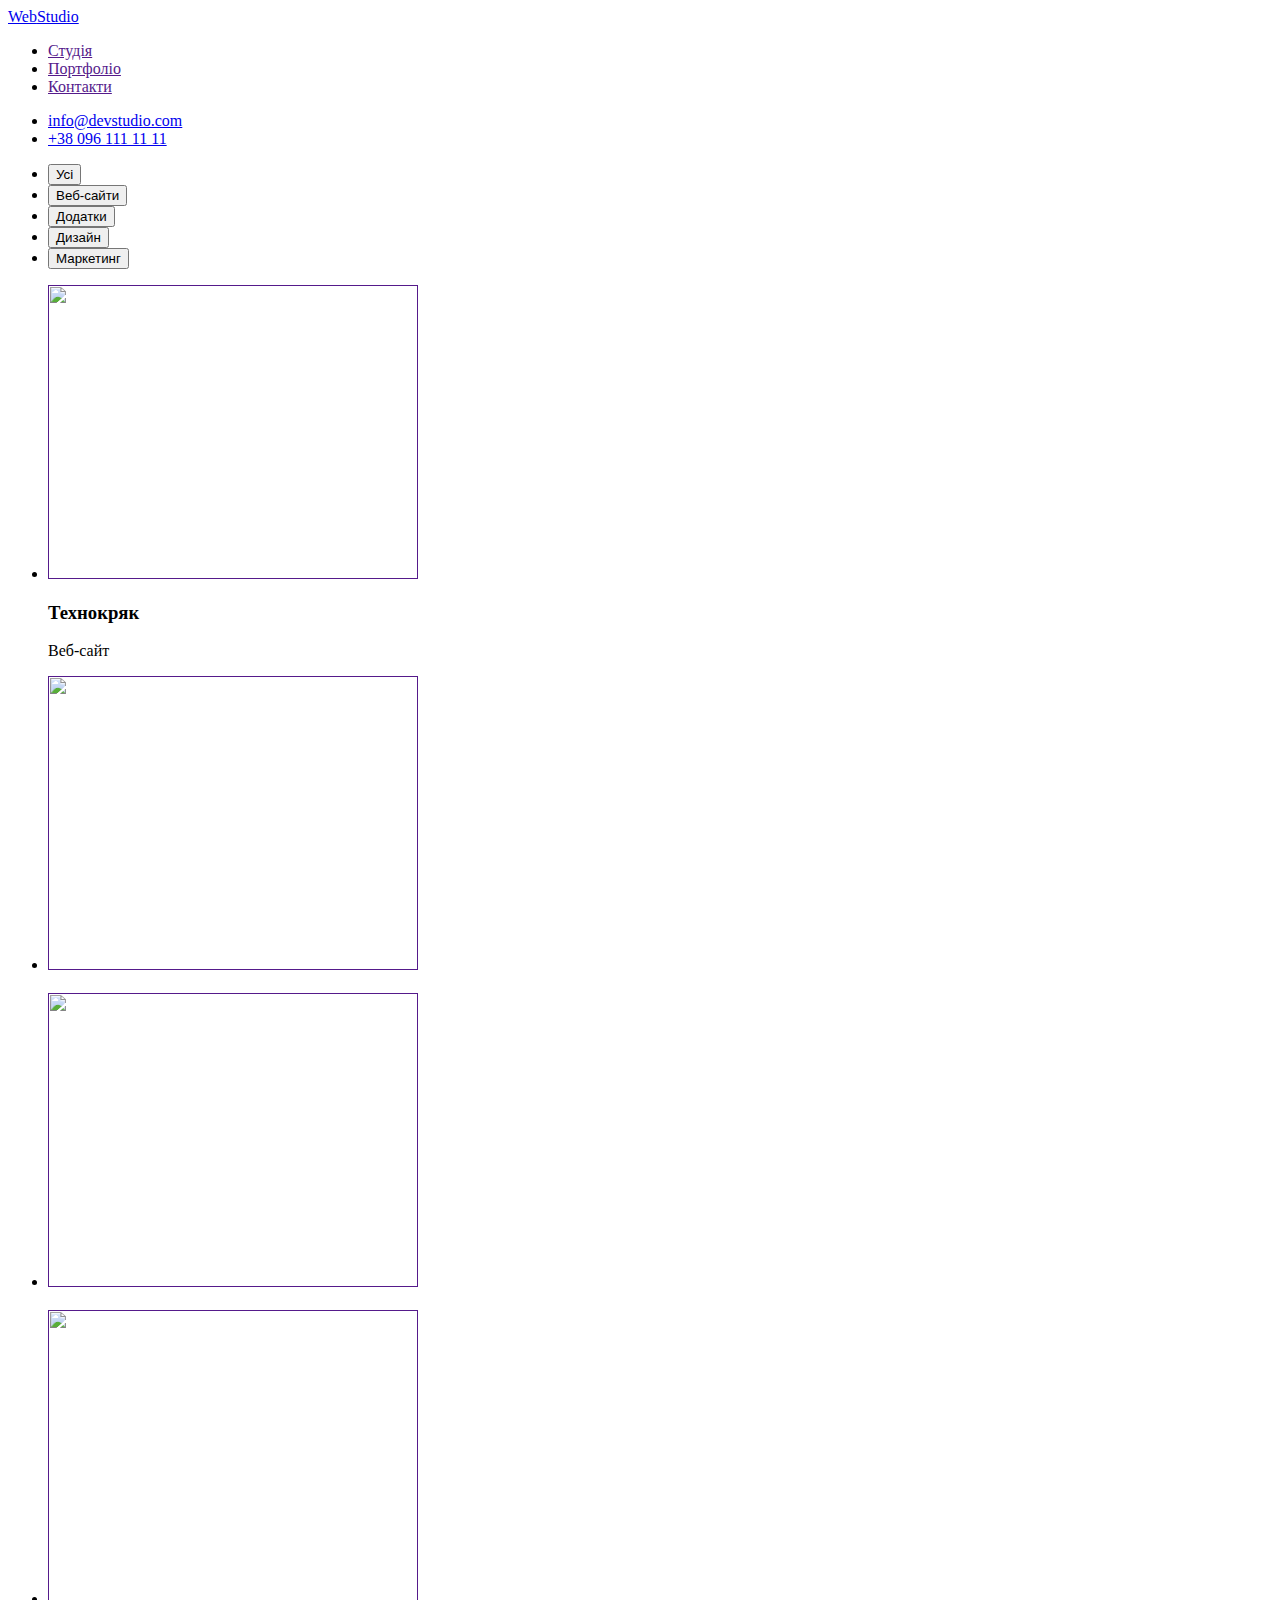
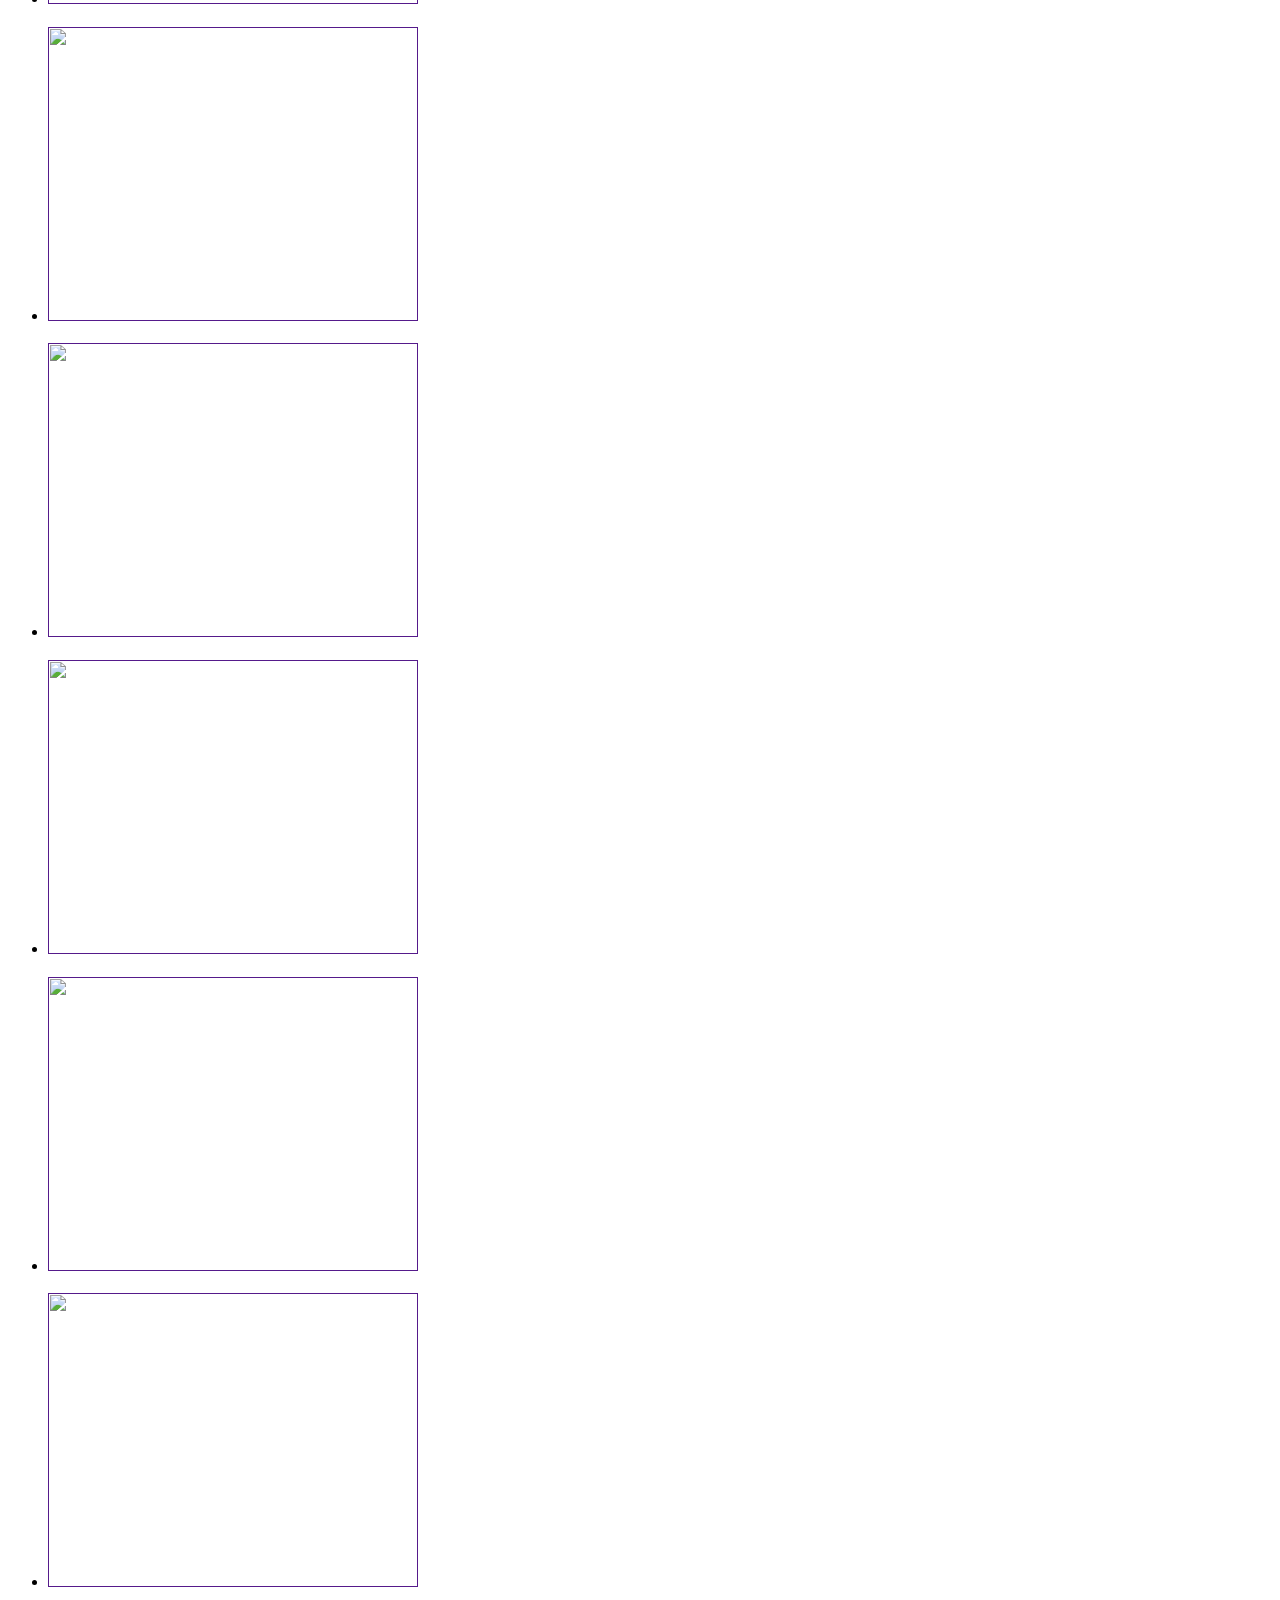
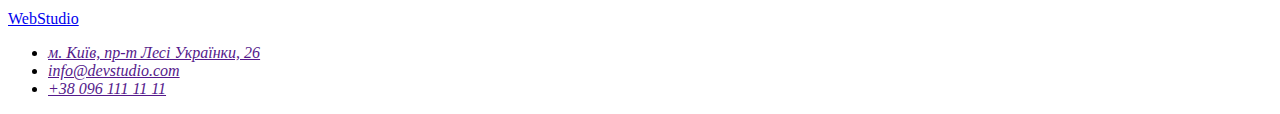
==== portfolio.html @ 59086289 "добавила файли" ====
<!DOCTYPE html>
<html lang="uk">
  <head>
    <meta charset="UTF-8" />
    <meta http-equiv="X-UA-Compatible" content="IE=edge" />
    <meta name="viewport" content="width=device-width, initial-scale=1.0" />
    <title>Document</title>
  </head>
  <body>
    <header>
      <a href="/"><span>Web</span>Studio</a>
      <nav>
        <ul>
          <li><a href=""> Студія</a></li>
          <li><a href=""> Портфоліо</a></li>
          <li><a href=""> Контакти</a></li>
        </ul>
      </nav>
      <ul>
        <li><a href="mailto:info@devstudio.com">info@devstudio.com</a></li>
        <li><a href="tel:+380961111111">+38 096 111 11 11</a></li>
      </ul>
    </header>

    <main>
      <section>
        <!-- <h2>Приклади робіт веб студії</h2> -->
        <ul>
          <li><button type="button">Усі</button></li>
          <li><button type="button">Веб-сайти</button></li>
          <li><button type="button">Додатки</button></li>
          <li><button type="button">Дизайн</button></li>
          <li><button type="button">Маркетинг</button></li>
        </ul>
        <ul>
          <li>
            <a href="">
              <img src="./images/" alt="" width="370" height="294" />
            </a>
            <div>
              <h3>Технокряк</h3>
              <p>Веб-сайт</p>
            </div>
          </li>
          <li>
            <a href="">
              <img src="./images/" alt="" width="370" height="294" />
            </a>
            <div>
              <h3></h3>
              <p></p>
            </div>
          </li>
          <li>
            <a href="">
              <img src="./images/" alt="" width="370" height="294" />
            </a>
            <div>
              <h3></h3>
              <p></p>
            </div>
          </li>
          <li>
            <a href="">
              <img src="./images/" alt="" width="370" height="294" />
            </a>
            <div>
              <h3></h3>
              <p></p>
            </div>
          </li>
          <li>
            <a href="">
              <img src="./images/" alt="" width="370" height="294" />
            </a>
            <div>
              <h3></h3>
              <p></p>
            </div>
          </li>
          <li>
            <a href="">
              <img src="./images/" alt="" width="370" height="294" />
            </a>
            <div>
              <h3></h3>
              <p></p>
            </div>
          </li>
          <li>
            <a href="">
              <img src="./images/" alt="" width="370" height="294" />
            </a>
            <div>
              <h3></h3>
              <p></p>
            </div>
          </li>
          <li>
            <a href="">
              <img src="./images/" alt="" width="370" height="294" />
            </a>
            <div>
              <h3></h3>
              <p></p>
            </div>
          </li>
          <li>
            <a href="">
              <img src="./images/" alt="" width="370" height="294" />
            </a>
            <div>
              <h3></h3>
              <p></p>
            </div>
          </li>
        </ul>
      </section>
    </main>

    <footer>
      <a href="/"><span>Web</span>Studio</a>
      <address>
        <ul>
          <li><a href=""> м. Київ, пр-т Лесі Українки, 26</a></li>
          <li><a href=""> info@devstudio.com</a></li>
          <li><a href=""> +38 096 111 11 11</a></li>
        </ul>
      </address>
    </footer>
  </body>
</html>
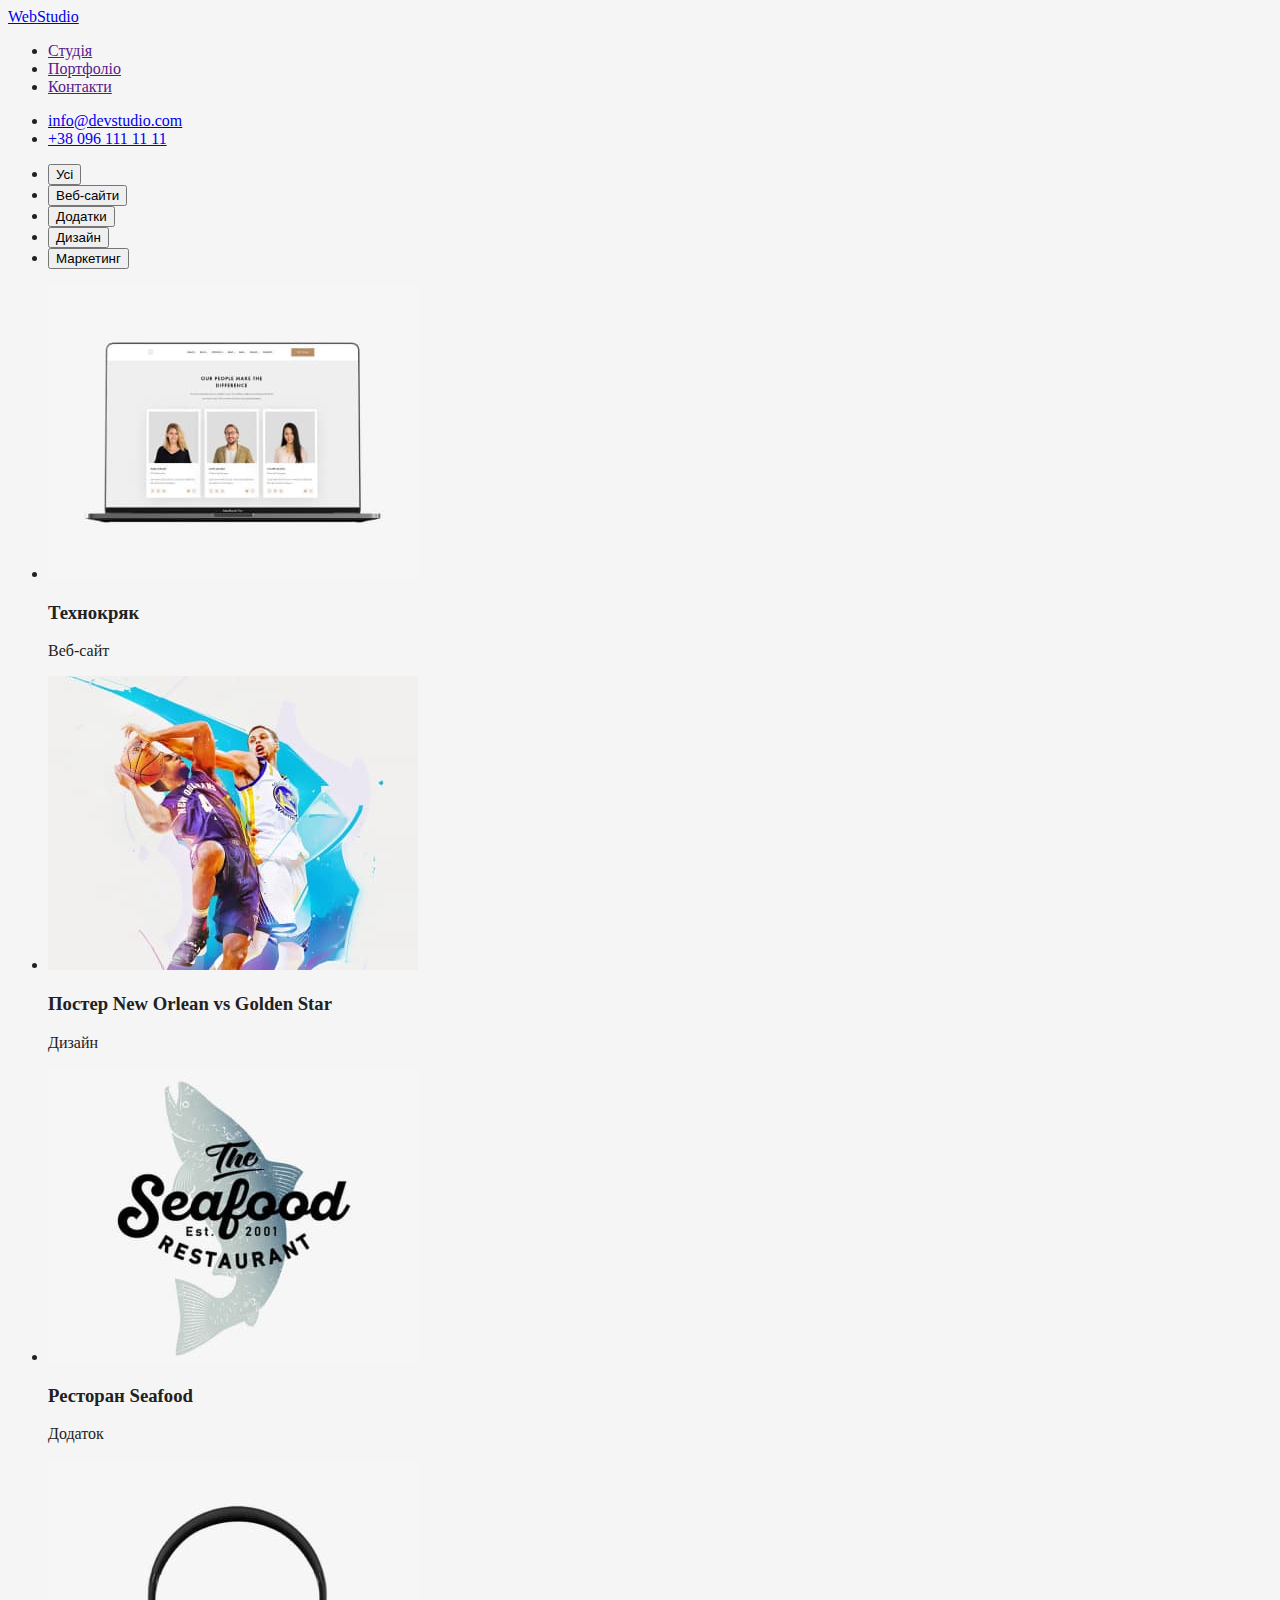
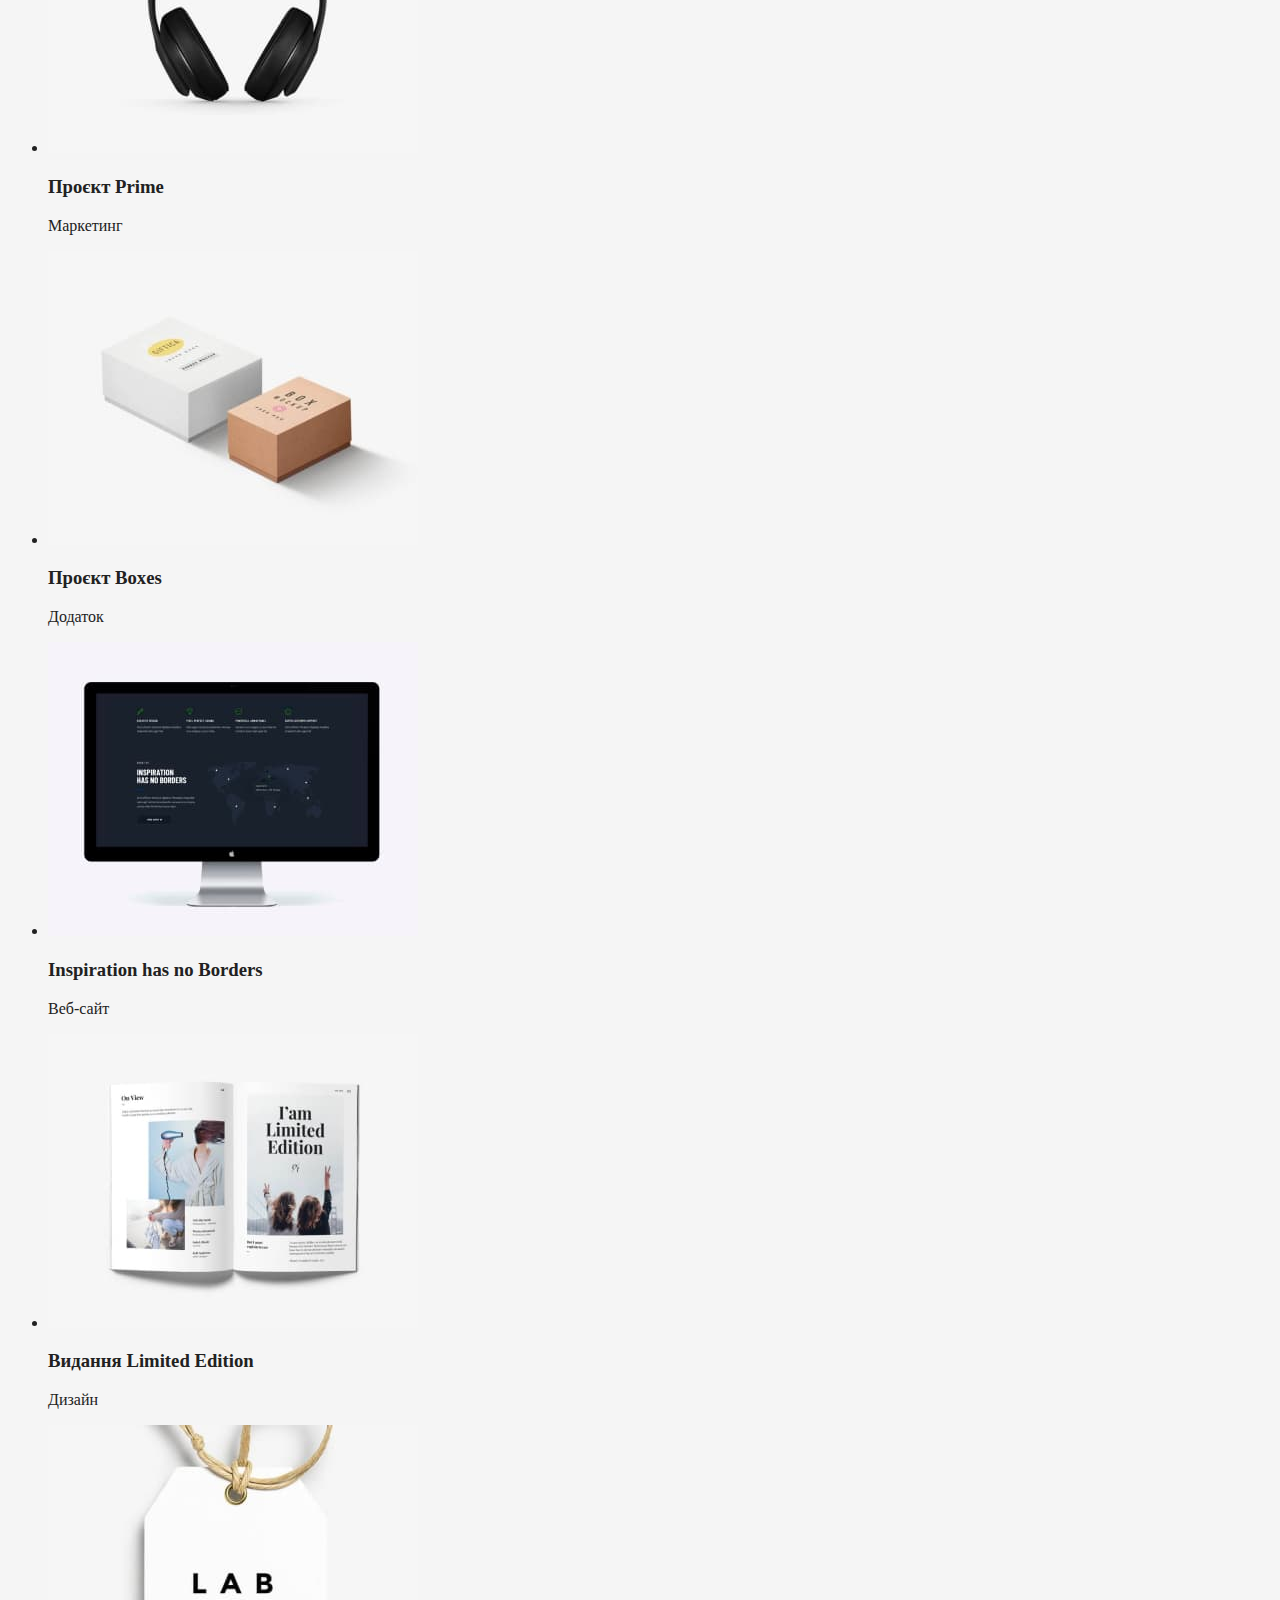
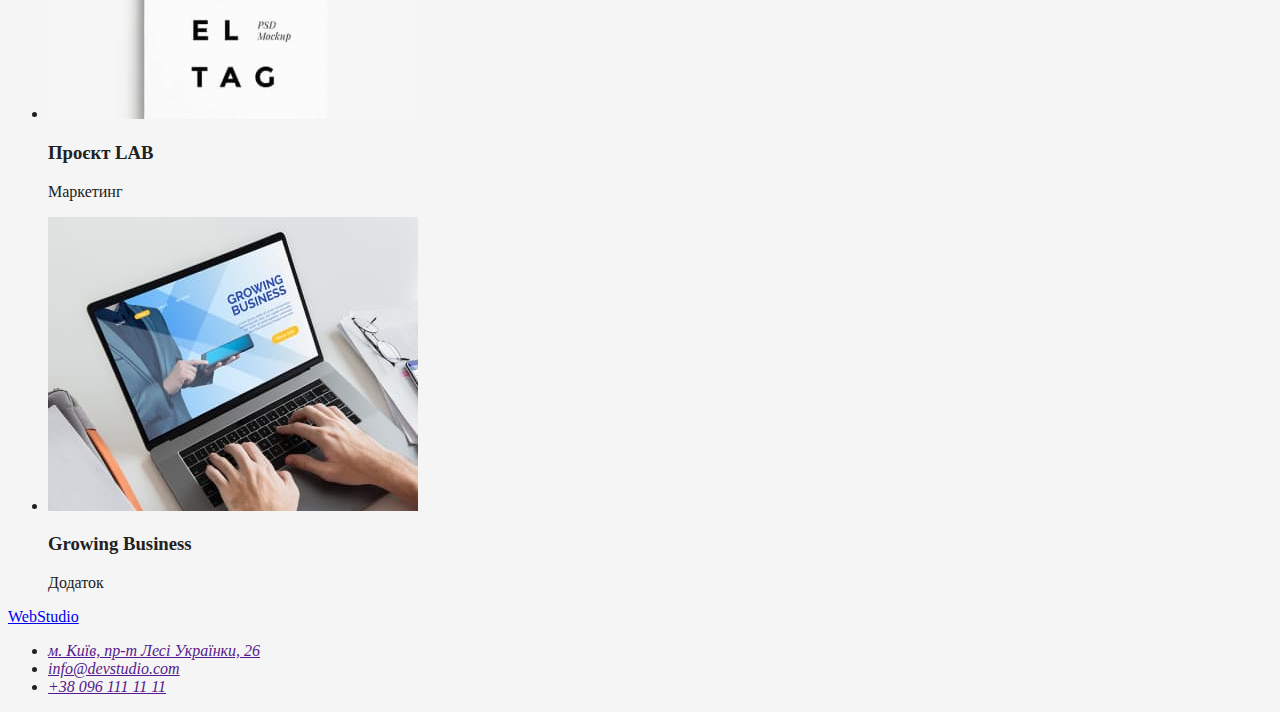
==== commit 1ca69f69: "Зробила html portfolio.html" ====
--- a/portfolio.html
+++ b/portfolio.html
@@ -5,6 +5,7 @@
     <meta http-equiv="X-UA-Compatible" content="IE=edge" />
     <meta name="viewport" content="width=device-width, initial-scale=1.0" />
     <title>Document</title>
+    <link rel="stylesheet" href="./css/style.css">
   </head>
   <body>
     <header>
@@ -35,7 +36,7 @@
         <ul>
           <li>
             <a href="">
-              <img src="./images/" alt="" width="370" height="294" />
+              <img src="./images/tehnokryak.jpg" alt="екран ноутбука з відкритою сторінкою сайту" width="370" height="294" />
             </a>
             <div>
               <h3>Технокряк</h3>
@@ -44,74 +45,74 @@
           </li>
           <li>
             <a href="">
-              <img src="./images/" alt="" width="370" height="294" />
+              <img src="./images/posterne.jpg" alt="2 баскетболісти з м'ячем" width="370" height="294" />
             </a>
             <div>
-              <h3></h3>
-              <p></p>
+              <h3>Постер New Orlean vs Golden Star</h3>
+              <p>Дизайн</p>
             </div>
           </li>
           <li>
             <a href="">
-              <img src="./images/" alt="" width="370" height="294" />
+              <img src="./images/restoran.jpg" alt="емблема ресторану Seafood" width="370" height="294" />
             </a>
             <div>
-              <h3></h3>
-              <p></p>
+              <h3>Ресторан Seafood</h3>
+              <p>Додаток</p>
             </div>
           </li>
           <li>
             <a href="">
-              <img src="./images/" alt="" width="370" height="294" />
+              <img src="./images/project-prime.jpg" alt="чорні навушники" width="370" height="294" />
             </a>
             <div>
-              <h3></h3>
-              <p></p>
+              <h3>Проєкт Prime</h3>
+              <p>Маркетинг</p>
             </div>
           </li>
           <li>
             <a href="">
-              <img src="./images/" alt="" width="370" height="294" />
+              <img src="./images/project-boxes.jpg" alt="дві коробки білого і бежевого кольорів" width="370" height="294" />
             </a>
             <div>
-              <h3></h3>
-              <p></p>
+              <h3>Проєкт Boxes</h3>
+              <p>Додаток</p>
             </div>
           </li>
           <li>
             <a href="">
-              <img src="./images/" alt="" width="370" height="294" />
+              <img src="./images/inspiration-has-no-borders.jpg" alt="лендінгова сторінка сайту на моніторі apple " width="370" height="294" />
             </a>
             <div>
-              <h3></h3>
-              <p></p>
+              <h3>Inspiration has no Borders</h3>
+              <p>Веб-сайт</p>
             </div>
           </li>
           <li>
             <a href="">
-              <img src="./images/" alt="" width="370" height="294" />
+              <img src="./images/limited-edition.jpg" alt="розгорнутий журнал" width="370" height="294" />
             </a>
             <div>
-              <h3></h3>
-              <p></p>
+              <h3>Видання Limited Edition</h3>
+              <p>Дизайн</p>
             </div>
           </li>
           <li>
             <a href="">
-              <img src="./images/" alt="" width="370" height="294" />
+              <img src="./images/project-lab.jpg" alt="біла етикетка з написом LAB El TAG" width="370" height="294" />
             </a>
             <div>
-              <h3></h3>
-              <p></p>
+              <h3>Проєкт LAB</h3>
+              <p>Маркетинг</p>
             </div>
           </li>
           <li>
             <a href="">
-              <img src="./images/" alt="" width="370" height="294" />
+              <img src="./images/growing-business.jpg" alt="відкритий сірий ноутбук на білому фоні" width="370" height="294" />
             </a>
             <div>
-              <h3></h3>
-              <p></p>
+              <h3>Growing Business</h3>
+              <p>Додаток</p>
             </div>
           </li>
         </ul>
--- a/css/style.css
+++ b/css/style.css
@@ -0,0 +1,22 @@
+:root {--primary-text-color: #212121;
+    --white-text-color: #FFFFFF;
+    --title-text-color: #757575;
+    --accent-color: #2196F3;
+    --background-color: #F5F5F5;
+    --section-background-color: #F5F4FA;
+    --blok-background-color: #EEEEEE;
+    --footer-color: #2F303A;
+}
+body {
+    background-color: var(--background-color);
+    color: var(--primary-text-color);
+
+}
+.logo{
+    color: #000000;
+}
+.partlogo{
+    color: var(--accent-color)
+}
+
+.site-nav .list:hover,
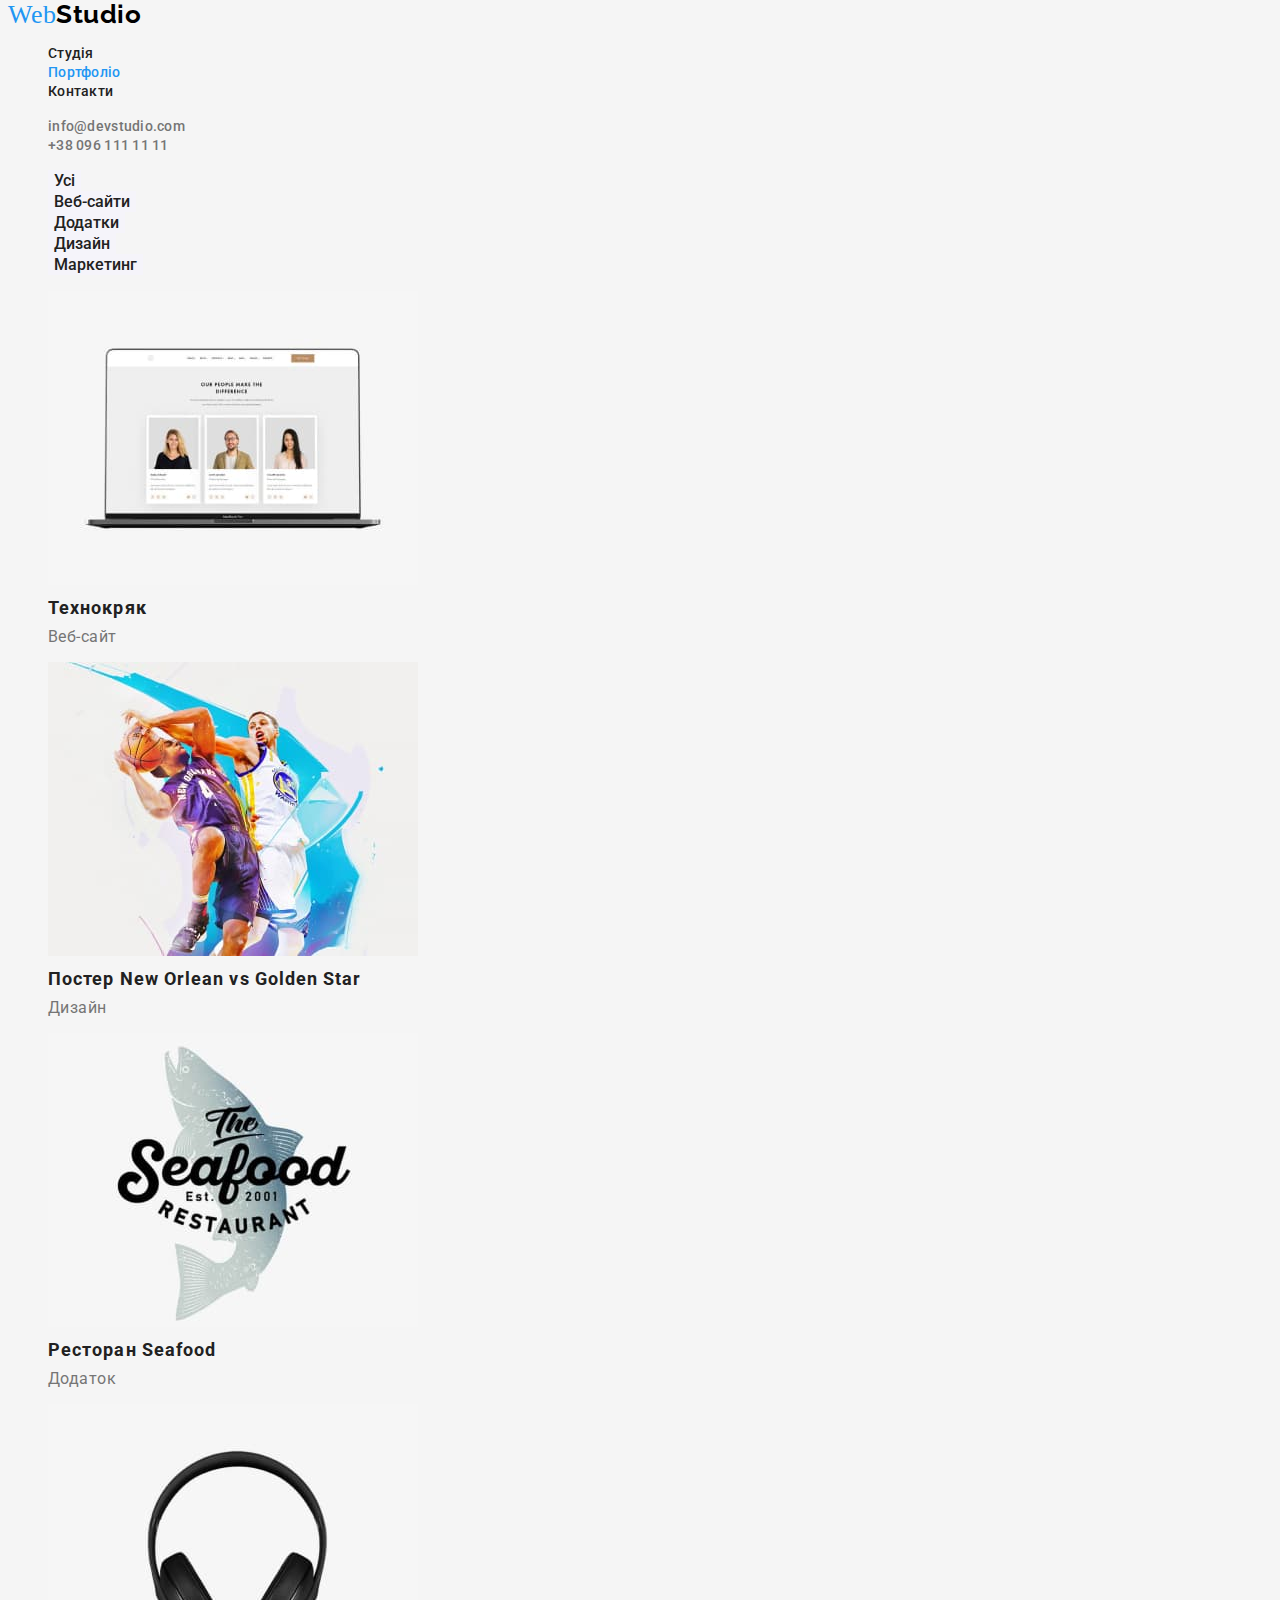
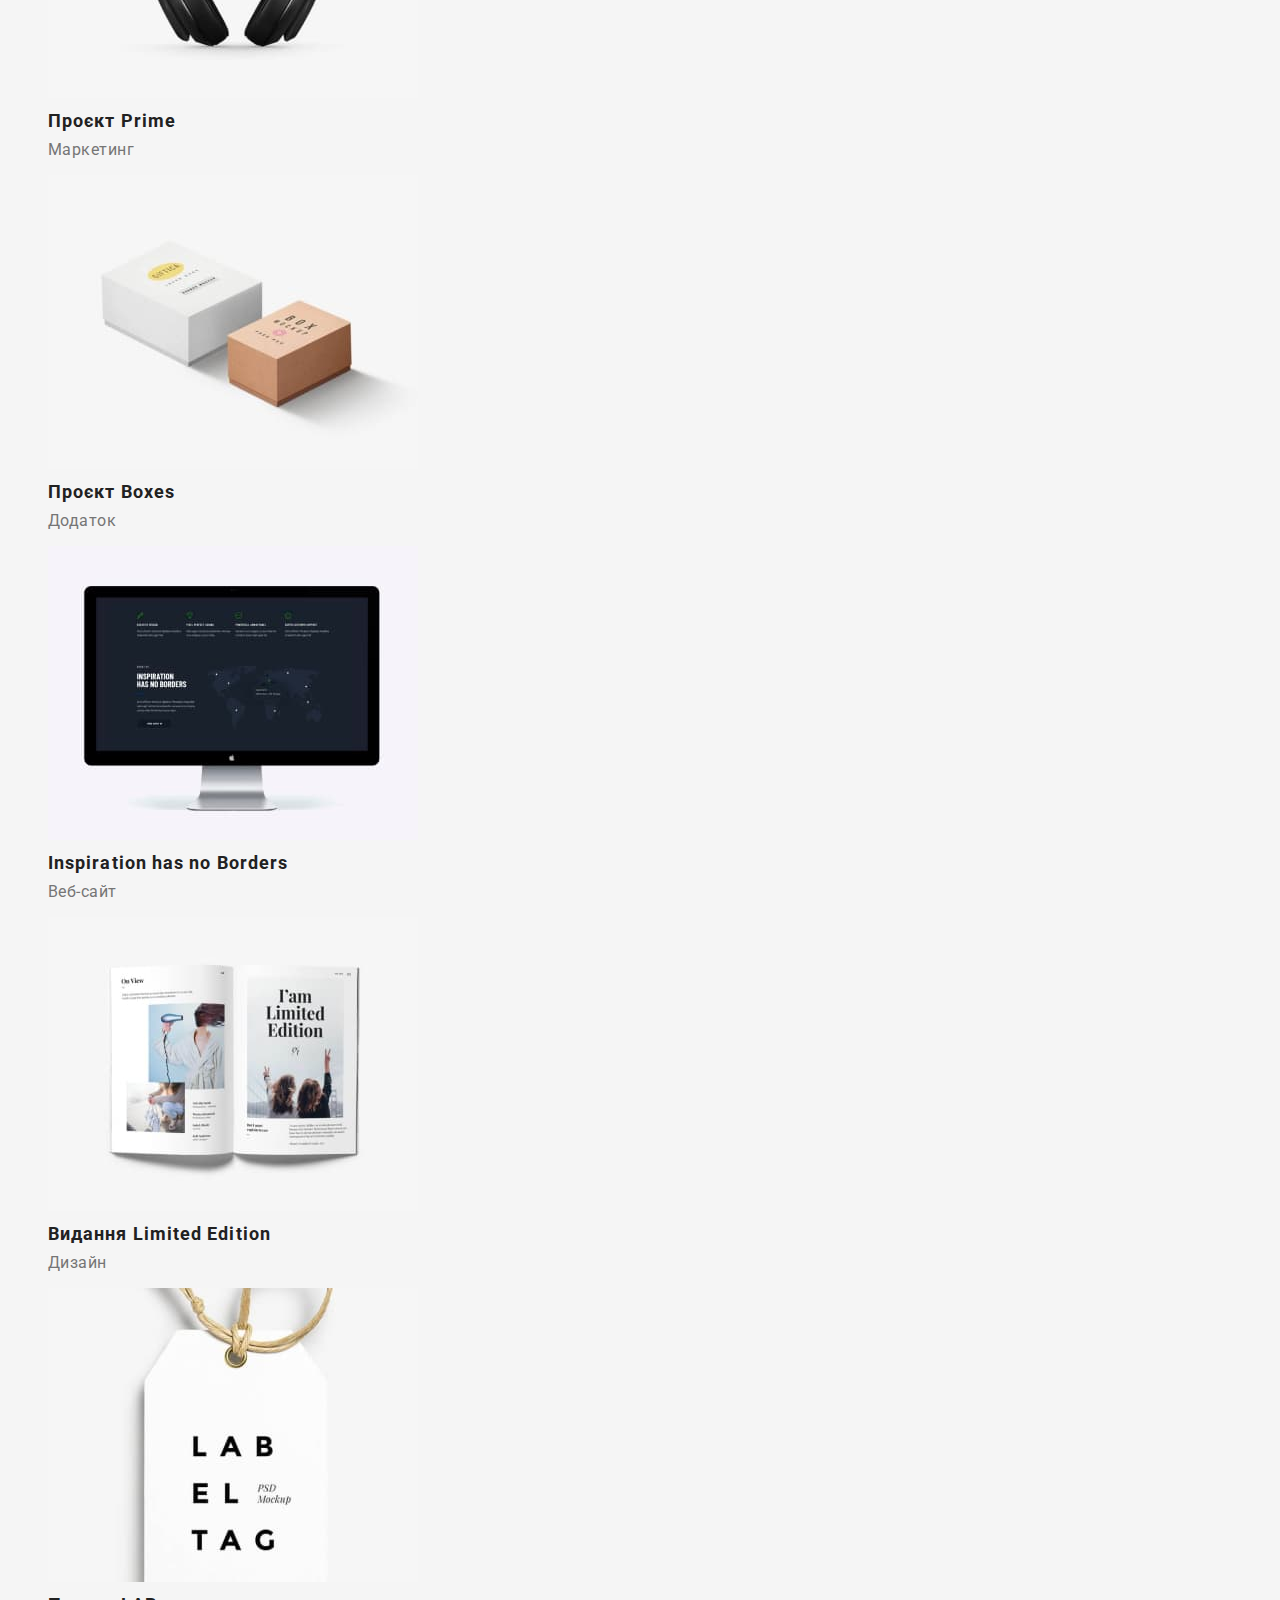
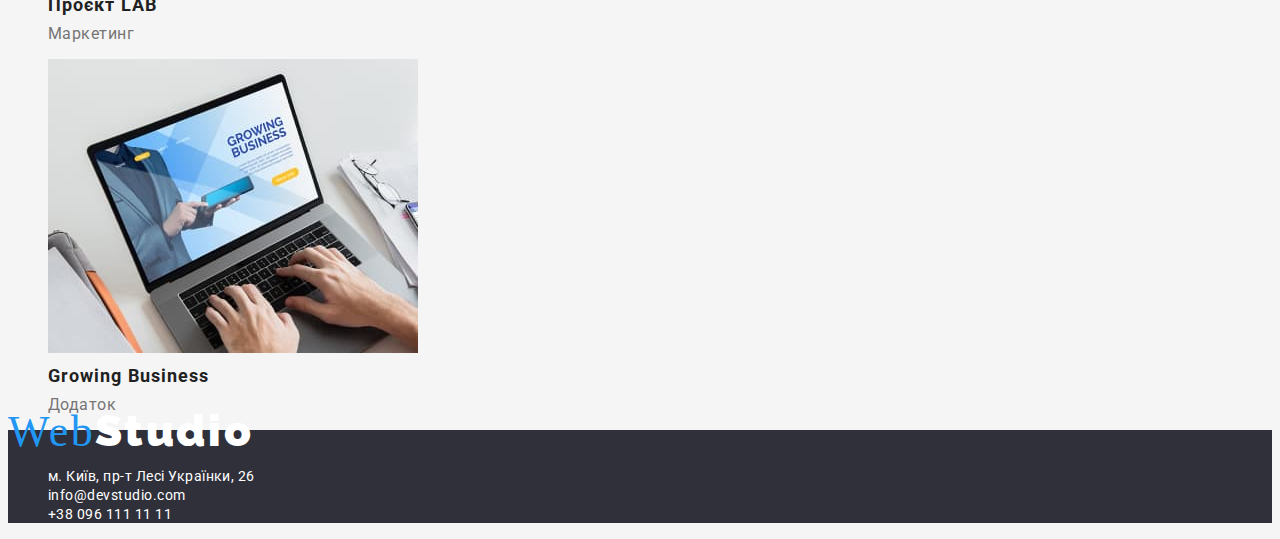
==== commit 2717eef0: "Домашнє завдання" ====
--- a/portfolio.html
+++ b/portfolio.html
@@ -5,127 +5,178 @@
     <meta http-equiv="X-UA-Compatible" content="IE=edge" />
     <meta name="viewport" content="width=device-width, initial-scale=1.0" />
     <title>Document</title>
-    <link rel="stylesheet" href="./css/style.css">
+    <link rel="preconnect" href="https://fonts.googleapis.com" />
+    <link rel="preconnect" href="https://fonts.gstatic.com" crossorigin />
+    <link
+      href="https://fonts.googleapis.com/css2?family=Oleo+Script&family=Raleway:wght@700&family=Roboto:wght@400;500;700;900&display=swap"
+      rel="stylesheet"
+    />
+    <link rel="stylesheet" href="./css/styles.css" />
   </head>
-  <body>
+  <body class="page">
     <header>
-      <a href="/"><span>Web</span>Studio</a>
+      <a href="/" class="logo"><span class="partlogo">Web</span>Studio</a>
       <nav>
-        <ul>
-          <li><a href=""> Студія</a></li>
-          <li><a href=""> Портфоліо</a></li>
-          <li><a href=""> Контакти</a></li>
+        <ul class="site-nav">
+          <li><a href="./index.html" class="link"> Студія</a></li>
+          <li><a href="" class="link current"> Портфоліо</a></li>
+          <li><a href="" class="link"> Контакти</a></li>
         </ul>
       </nav>
-      <ul>
-        <li><a href="mailto:info@devstudio.com">info@devstudio.com</a></li>
-        <li><a href="tel:+380961111111">+38 096 111 11 11</a></li>
+      <ul class="site-nav">
+        <li><a href="mailto:info@devstudio.com" class="contact">info@devstudio.com</a></li>
+        <li><a href="tel:+380961111111" class="contact">+38 096 111 11 11</a></li>
       </ul>
     </header>
 
     <main>
-      <section>
+      <section class="section-examples">
         <!-- <h2>Приклади робіт веб студії</h2> -->
         <ul>
-          <li><button type="button">Усі</button></li>
-          <li><button type="button">Веб-сайти</button></li>
-          <li><button type="button">Додатки</button></li>
-          <li><button type="button">Дизайн</button></li>
-          <li><button type="button">Маркетинг</button></li>
+          <li><button type="button" class="second-button">Усі</button></li>
+          <li><button type="button" class="second-button">Веб-сайти</button></li>
+          <li><button type="button" class="second-button">Додатки</button></li>
+          <li><button type="button" class="second-button">Дизайн</button></li>
+          <li><button type="button" class="second-button">Маркетинг</button></li>
         </ul>
         <ul>
           <li>
             <a href="">
-              <img src="./images/tehnokryak.jpg" alt="екран ноутбука з відкритою сторінкою сайту" width="370" height="294" />
+              <img
+                src="./images/tehnokryak.jpg"
+                alt="екран ноутбука з відкритою сторінкою сайту"
+                width="370"
+                height="294"
+              />
             </a>
             <div>
-              <h3>Технокряк</h3>
-              <p>Веб-сайт</p>
+              <h3 class="title examples">Технокряк</h3>
+              <p class="title-text">Веб-сайт</p>
             </div>
           </li>
           <li>
             <a href="">
-              <img src="./images/posterne.jpg" alt="2 баскетболісти з м'ячем" width="370" height="294" />
+              <img
+                src="./images/posterne.jpg"
+                alt="2 баскетболісти з м'ячем"
+                width="370"
+                height="294"
+              />
             </a>
             <div>
-              <h3>Постер New Orlean vs Golden Star</h3>
-              <p>Дизайн</p>
+              <h3 class="title examples">Постер New Orlean vs Golden Star</h3>
+              <p class="title-text">Дизайн</p>
             </div>
           </li>
           <li>
             <a href="">
-              <img src="./images/restoran.jpg" alt="емблема ресторану Seafood" width="370" height="294" />
+              <img
+                src="./images/restoran.jpg"
+                alt="емблема ресторану Seafood"
+                width="370"
+                height="294"
+              />
             </a>
             <div>
-              <h3>Ресторан Seafood</h3>
-              <p>Додаток</p>
+              <h3 class="title examples">Ресторан Seafood</h3>
+              <p class="title-text">Додаток</p>
             </div>
           </li>
           <li>
             <a href="">
-              <img src="./images/project-prime.jpg" alt="чорні навушники" width="370" height="294" />
+              <img
+                src="./images/project-prime.jpg"
+                alt="чорні навушники"
+                width="370"
+                height="294"
+              />
             </a>
             <div>
-              <h3>Проєкт Prime</h3>
-              <p>Маркетинг</p>
+              <h3 class="title examples">Проєкт Prime</h3>
+              <p class="title-text">Маркетинг</p>
             </div>
           </li>
           <li>
             <a href="">
-              <img src="./images/project-boxes.jpg" alt="дві коробки білого і бежевого кольорів" width="370" height="294" />
+              <img
+                src="./images/project-boxes.jpg"
+                alt="дві коробки білого і бежевого кольорів"
+                width="370"
+                height="294"
+              />
             </a>
             <div>
-              <h3>Проєкт Boxes</h3>
-              <p>Додаток</p>
+              <h3 class="title examples">Проєкт Boxes</h3>
+              <p class="title-text">Додаток</p>
             </div>
           </li>
           <li>
             <a href="">
-              <img src="./images/inspiration-has-no-borders.jpg" alt="лендінгова сторінка сайту на моніторі apple " width="370" height="294" />
+              <img
+                src="./images/inspiration-has-no-borders.jpg"
+                alt="лендінгова сторінка сайту на моніторі apple "
+                width="370"
+                height="294"
+              />
             </a>
             <div>
-              <h3>Inspiration has no Borders</h3>
-              <p>Веб-сайт</p>
+              <h3 class="title examples">Inspiration has no Borders</h3>
+              <p class="title-text">Веб-сайт</p>
             </div>
           </li>
           <li>
             <a href="">
-              <img src="./images/limited-edition.jpg" alt="розгорнутий журнал" width="370" height="294" />
+              <img
+                src="./images/limited-edition.jpg"
+                alt="розгорнутий журнал"
+                width="370"
+                height="294"
+              />
             </a>
             <div>
-              <h3>Видання Limited Edition</h3>
-              <p>Дизайн</p>
+              <h3 class="title examples">Видання Limited Edition</h3>
+              <p class="title-text">Дизайн</p>
             </div>
           </li>
           <li>
             <a href="">
-              <img src="./images/project-lab.jpg" alt="біла етикетка з написом LAB El TAG" width="370" height="294" />
+              <img
+                src="./images/project-lab.jpg"
+                alt="біла етикетка з написом LAB El TAG"
+                width="370"
+                height="294"
+              />
             </a>
             <div>
-              <h3>Проєкт LAB</h3>
-              <p>Маркетинг</p>
+              <h3 class="title examples">Проєкт LAB</h3>
+              <p class="title-text">Маркетинг</p>
             </div>
           </li>
           <li>
             <a href="">
-              <img src="./images/growing-business.jpg" alt="відкритий сірий ноутбук на білому фоні" width="370" height="294" />
+              <img
+                src="./images/growing-business.jpg"
+                alt="відкритий сірий ноутбук на білому фоні"
+                width="370"
+                height="294"
+              />
             </a>
             <div>
-              <h3>Growing Business</h3>
-              <p>Додаток</p>
+              <h3 class="title examples">Growing Business</h3>
+              <p class="title-text">Додаток</p>
             </div>
           </li>
         </ul>
       </section>
     </main>
 
-    <footer>
-      <a href="/"><span>Web</span>Studio</a>
+    <footer class="footer">
+      <a href="/" class="logo-footer"><span class="partlogo">Web</span>Studio</a>
       <address>
         <ul>
-          <li><a href=""> м. Київ, пр-т Лесі Українки, 26</a></li>
-          <li><a href=""> info@devstudio.com</a></li>
-          <li><a href=""> +38 096 111 11 11</a></li>
+          <li><a href="" class="address-footer"> м. Київ, пр-т Лесі Українки, 26</a></li>
+          <li><a href="" class="mail-footer"> info@devstudio.com</a></li>
+          <li><a href="" class="tel-footer"> +38 096 111 11 11</a></li>
         </ul>
       </address>
     </footer>
--- a/css/styles.css
+++ b/css/styles.css
@@ -0,0 +1,149 @@
+:root {
+  --primary-text-color: #212121;
+  --white-text-color: #ffffff;
+  --title-text-color: #757575;
+  --accent-color: #2196f3;
+  --background-color: #f5f5f5;
+  --section-background-color: #f5f4fa;
+  --blok-background-color: #eeeeee;
+  --footer-color: #2f303a;
+}
+/* Основний колір фону та тексту */
+.page {
+  background-color: var(--background-color);
+  color: var(--primary-text-color);
+  font-family: Roboto, sans-serif;
+  font-weight: 400;
+  font-size: 16px;
+  letter-spacing: 0.03em;
+}
+button {
+  font-family: inherit;
+  font-size: inherit;
+  color: inherit;
+  cursor: pointer;
+}
+
+.section-title {
+  font-weight: 700;
+  font-size: 36px;
+  line-height: 1.17px;
+}
+
+.title.examples {
+  font-weight: 700;
+  font-size: 18px;
+  line-height: 2px;
+  letter-spacing: 0.06em;
+}
+
+.section .title {
+  font-weight: 500;
+  line-height: 1.19px;
+  letter-spacing: 0.03em;
+}
+
+.title-text,
+.site-nav .contact {
+  color: var(--title-text-color);
+}
+
+/* Хедер */
+.header {
+  background-color: var(--white-text-color);
+}
+.logo,
+.logo-footer {
+  font-family: Raleway, sans-serif;
+  text-decoration: none;
+  font-weight: 700;
+  font-size: 26px;
+  line-height: 1.19px;
+}
+.logo {
+  color: #000000;
+}
+.partlogo {
+  color: var(--accent-color);
+  font-family: Oleo Scrip, cursive;
+  font-weight: 400;
+  line-height: 1.38px;
+}
+/* Хедер Посилання на інші сторінки сайту емейл та телефон */
+
+.site-nav .link {
+  color: var(--primary-text-color);
+}
+
+.site-nav .contact:focus,
+.site-nav .contact:hover,
+.site-nav .link:hover,
+.site-nav .link:focus,
+.site-nav .link.current,
+.address-footer:focus,
+.address-footer:hover,
+.mail-footer:focus,
+.mail-footer:hover,
+.tel-footer:focus,
+.tel-footer:hover
+{
+  color: var(--accent-color);
+}
+
+.site-nav .link,
+.site-nav .contact {
+  font-family: Roboto, sans-serif;
+  font-weight: 500;
+  font-size: 14px;
+  line-height: 1.14px;
+  letter-spacing: 0.02em;
+  text-decoration: none;
+}
+
+ul {
+  list-style: none;
+}
+
+/* Hero */
+/* Ефективні рішення для вашого бізнесу */
+.hero,
+.footer {
+  background-color: #2f303a;
+}
+.main-headline,
+.logo-footer {
+  color: var(--white-text-color);
+  font-weight: 900;
+  font-size: 44px;
+  line-height: 1.36px;
+  /* text-align: center; */
+  letter-spacing: 0.06em;
+}
+
+.main-headline,
+.title.capital-letters {
+  text-transform: uppercase;
+}
+
+/* Кнопки в портфоліо фільтр робіт*/
+
+.second-button {
+  background-color: var(--section-background-color);
+  font-weight: 500;
+  border: none;
+}
+.second-button:hover,
+.main-button {
+  color: var(--white-text-color);
+  background-color: var(--accent-color);
+}
+
+.address-footer,
+.mail-footer,
+.tel-footer {
+  color: var(--white-text-color);
+  font-family: Roboto, sans-serif;;
+  font-size: 14px;
+  text-decoration: none;
+  font-style: normal;
+}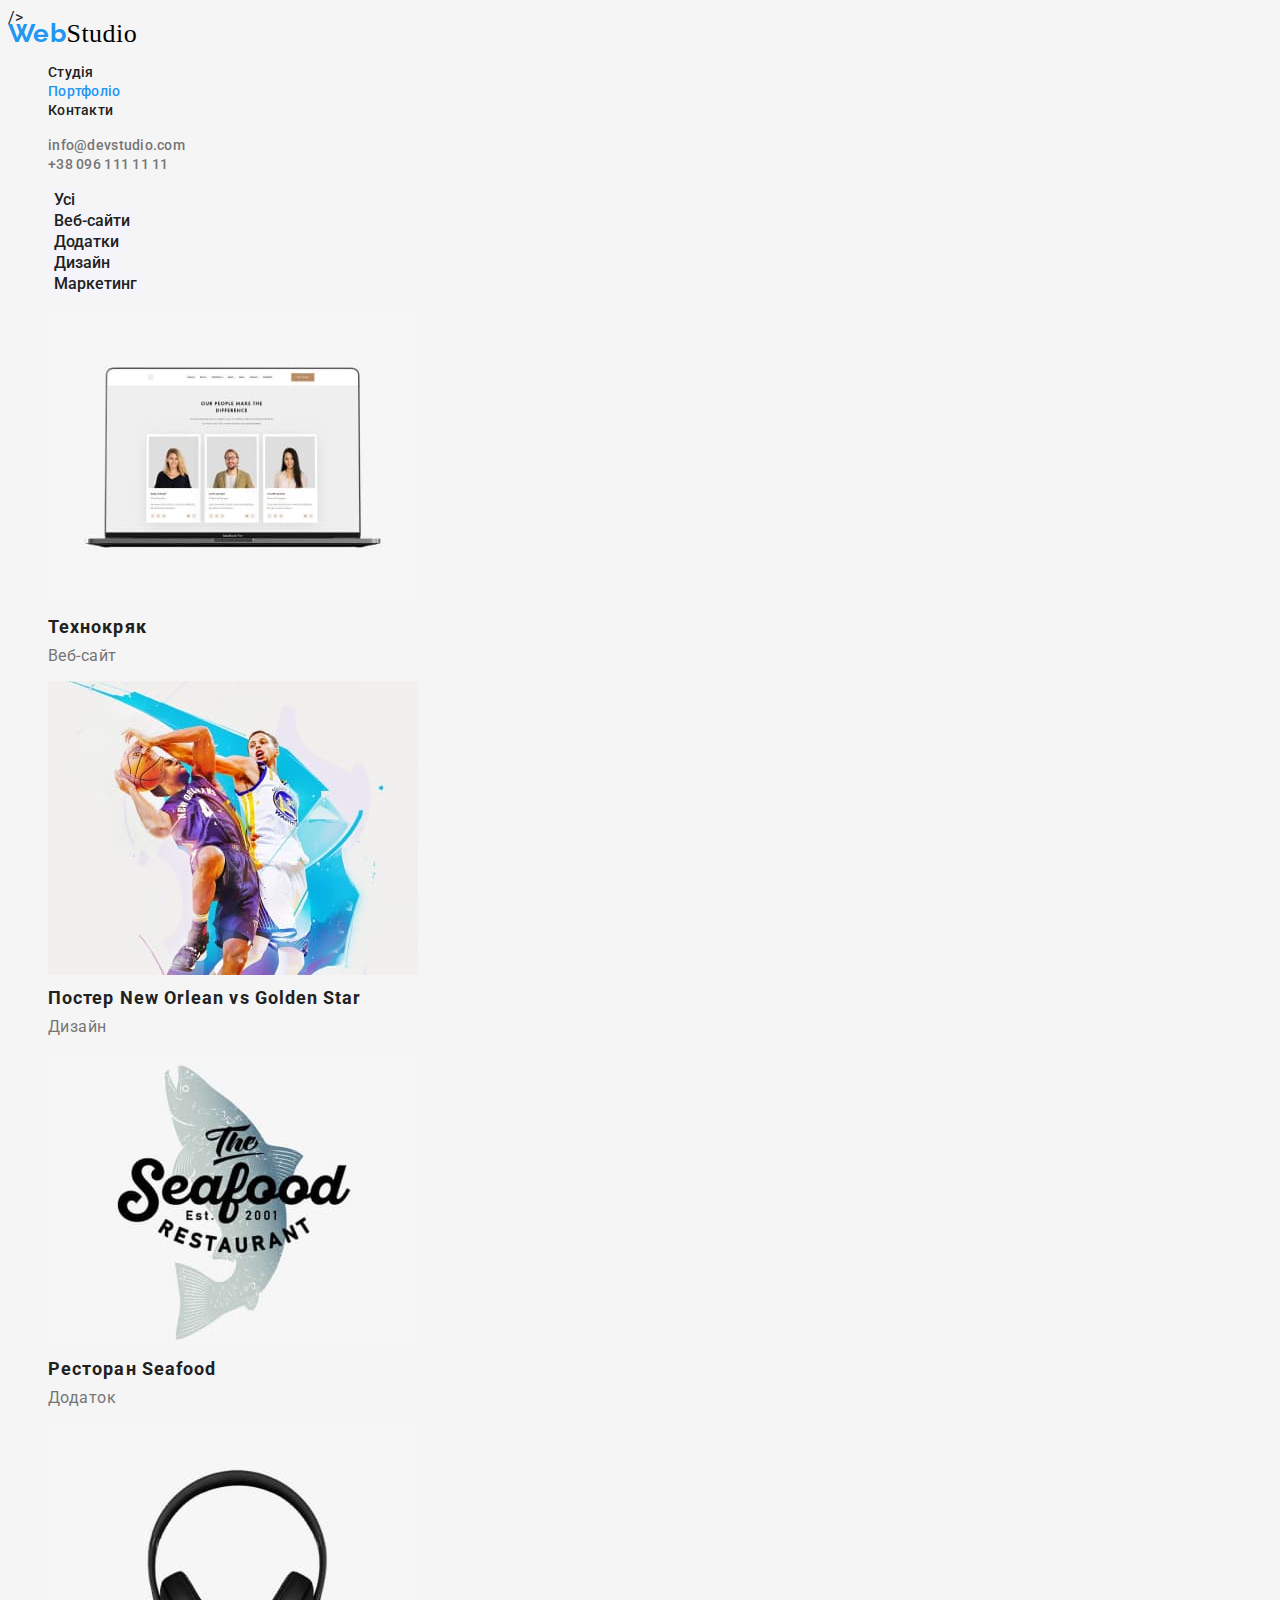
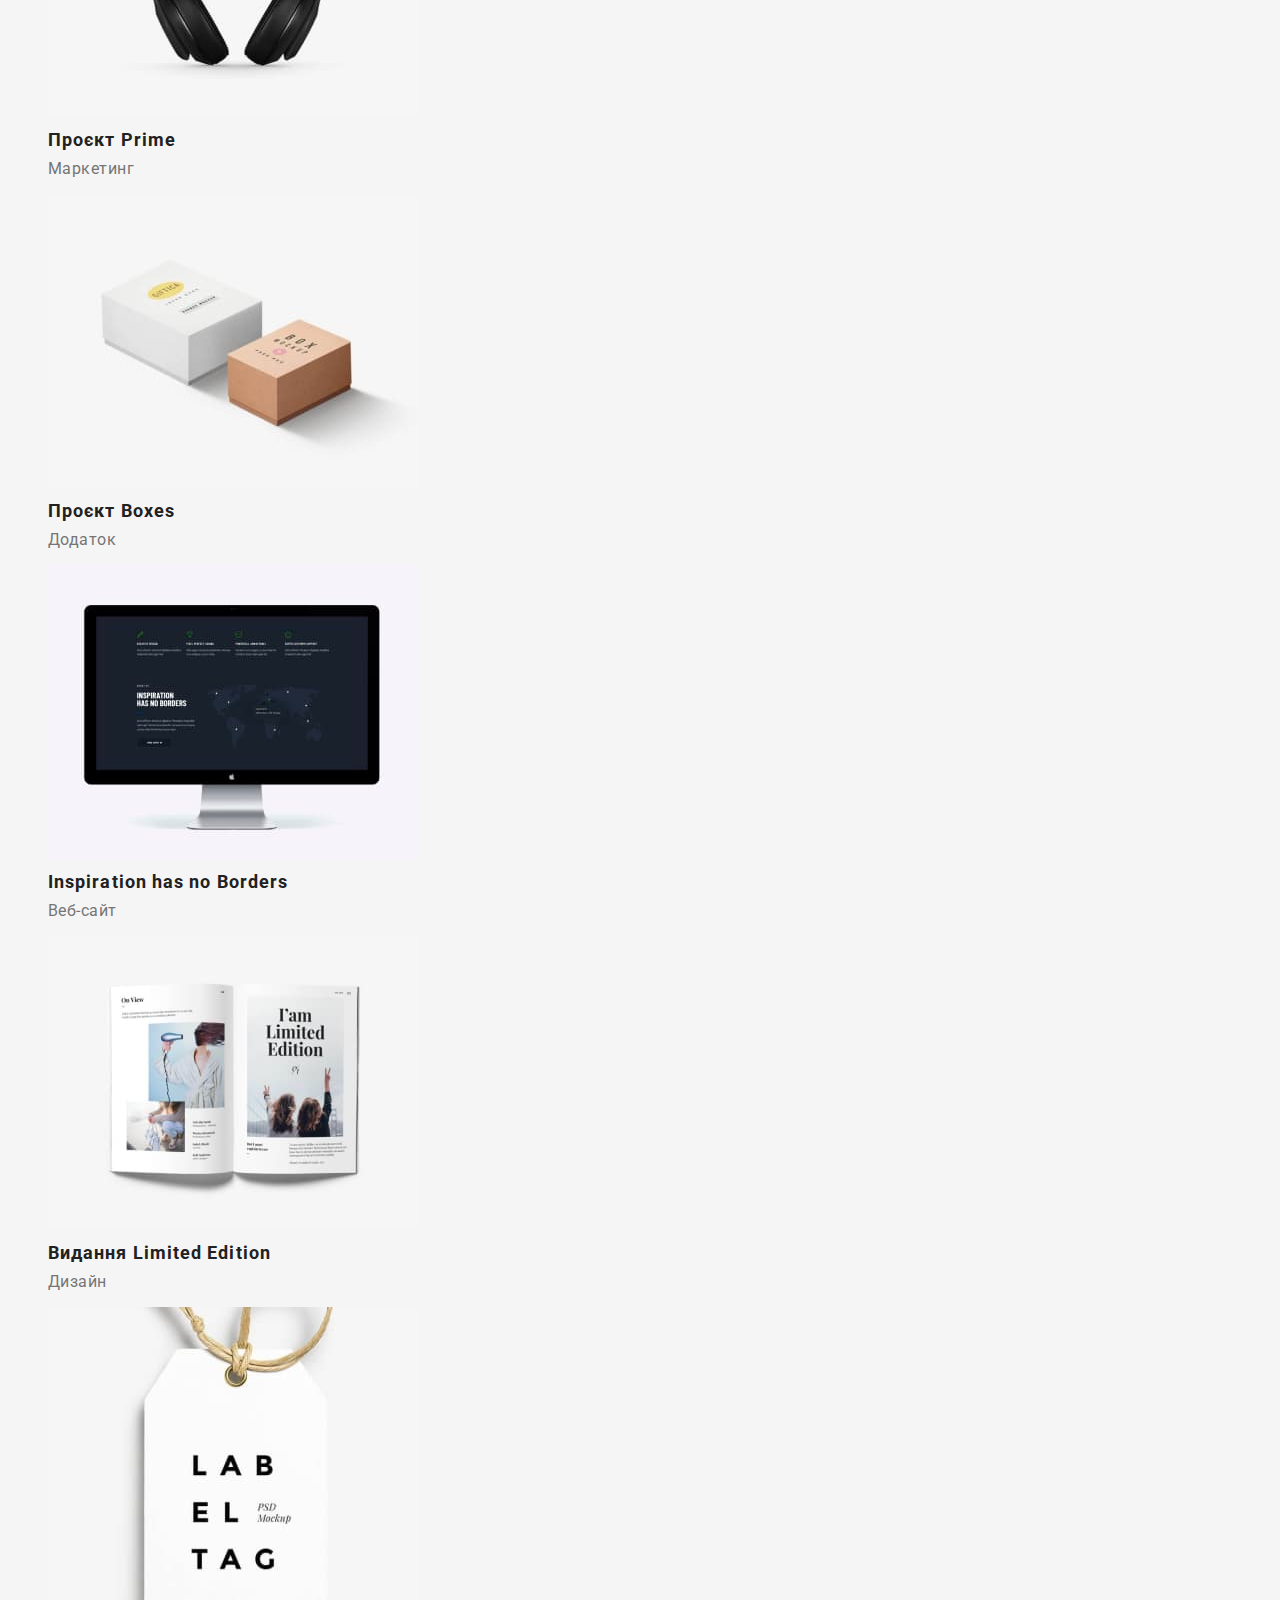
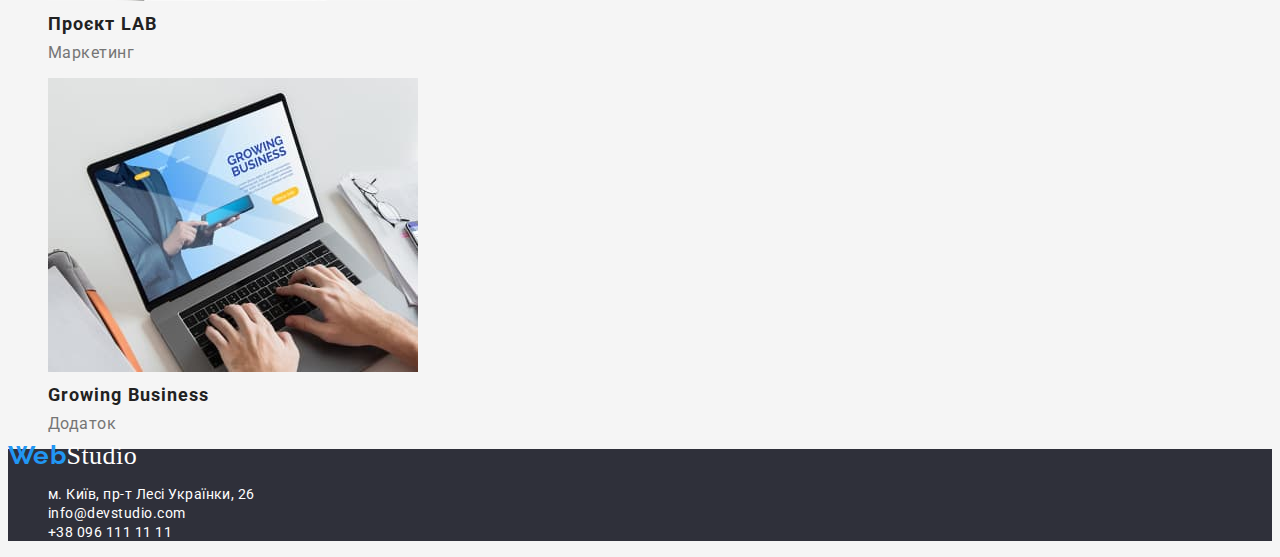
==== commit 090effb1: "Зміна логотипу" ====
--- a/portfolio.html
+++ b/portfolio.html
@@ -5,11 +5,9 @@
     <meta http-equiv="X-UA-Compatible" content="IE=edge" />
     <meta name="viewport" content="width=device-width, initial-scale=1.0" />
     <title>Document</title>
-    <link rel="preconnect" href="https://fonts.googleapis.com" />
-    <link rel="preconnect" href="https://fonts.gstatic.com" crossorigin />
-    <link
-      href="https://fonts.googleapis.com/css2?family=Oleo+Script&family=Raleway:wght@700&family=Roboto:wght@400;500;700;900&display=swap"
-      rel="stylesheet"
+    <link rel="preconnect" href="https://fonts.googleapis.com">
+<link rel="preconnect" href="https://fonts.gstatic.com" crossorigin>
+<link href="https://fonts.googleapis.com/css2?family=Oleo+Script:wght@700&family=Raleway&family=Roboto:wght@400;500;700;900&display=swap" rel="stylesheet">
     />
     <link rel="stylesheet" href="./css/styles.css" />
   </head>
--- a/css/styles.css
+++ b/css/styles.css
@@ -54,20 +54,25 @@
 }
 .logo,
 .logo-footer {
+  font-family: Oleo Scrip, cursive;
+  text-decoration: none;
+  font-weight: 400;
+  font-size: 26px;
+  line-height: 1.38px;
+}
+.logo {
+  color: #000000;
+}
+.logo-footer {
+color: var(--white-text-color);}
+.partlogo {
+  color: var(--accent-color);
   font-family: Raleway, sans-serif;
   text-decoration: none;
   font-weight: 700;
   font-size: 26px;
   line-height: 1.19px;
-}
-.logo {
-  color: #000000;
-}
-.partlogo {
-  color: var(--accent-color);
-  font-family: Oleo Scrip, cursive;
-  font-weight: 400;
-  line-height: 1.38px;
+ 
 }
 /* Хедер Посилання на інші сторінки сайту емейл та телефон */
 
@@ -110,8 +115,7 @@
 .footer {
   background-color: #2f303a;
 }
-.main-headline,
-.logo-footer {
+.main-headline {
   color: var(--white-text-color);
   font-weight: 900;
   font-size: 44px;
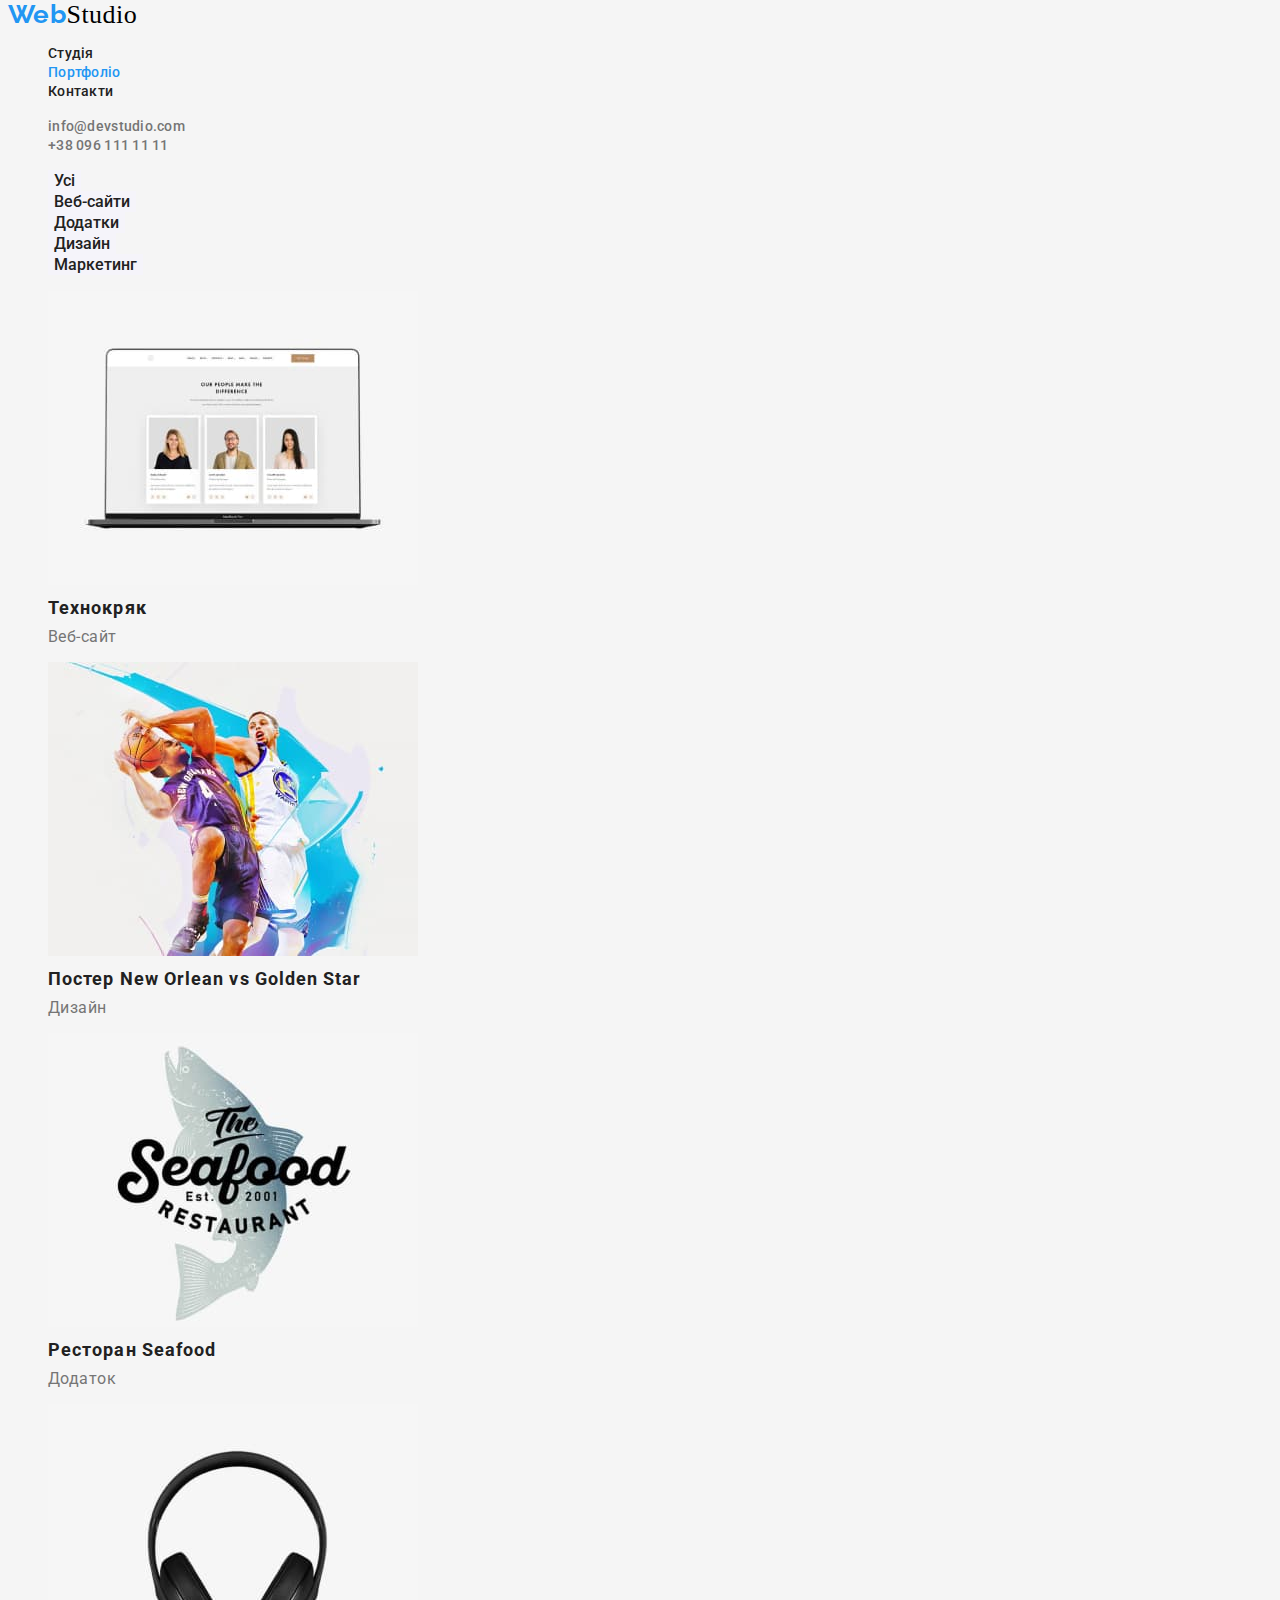
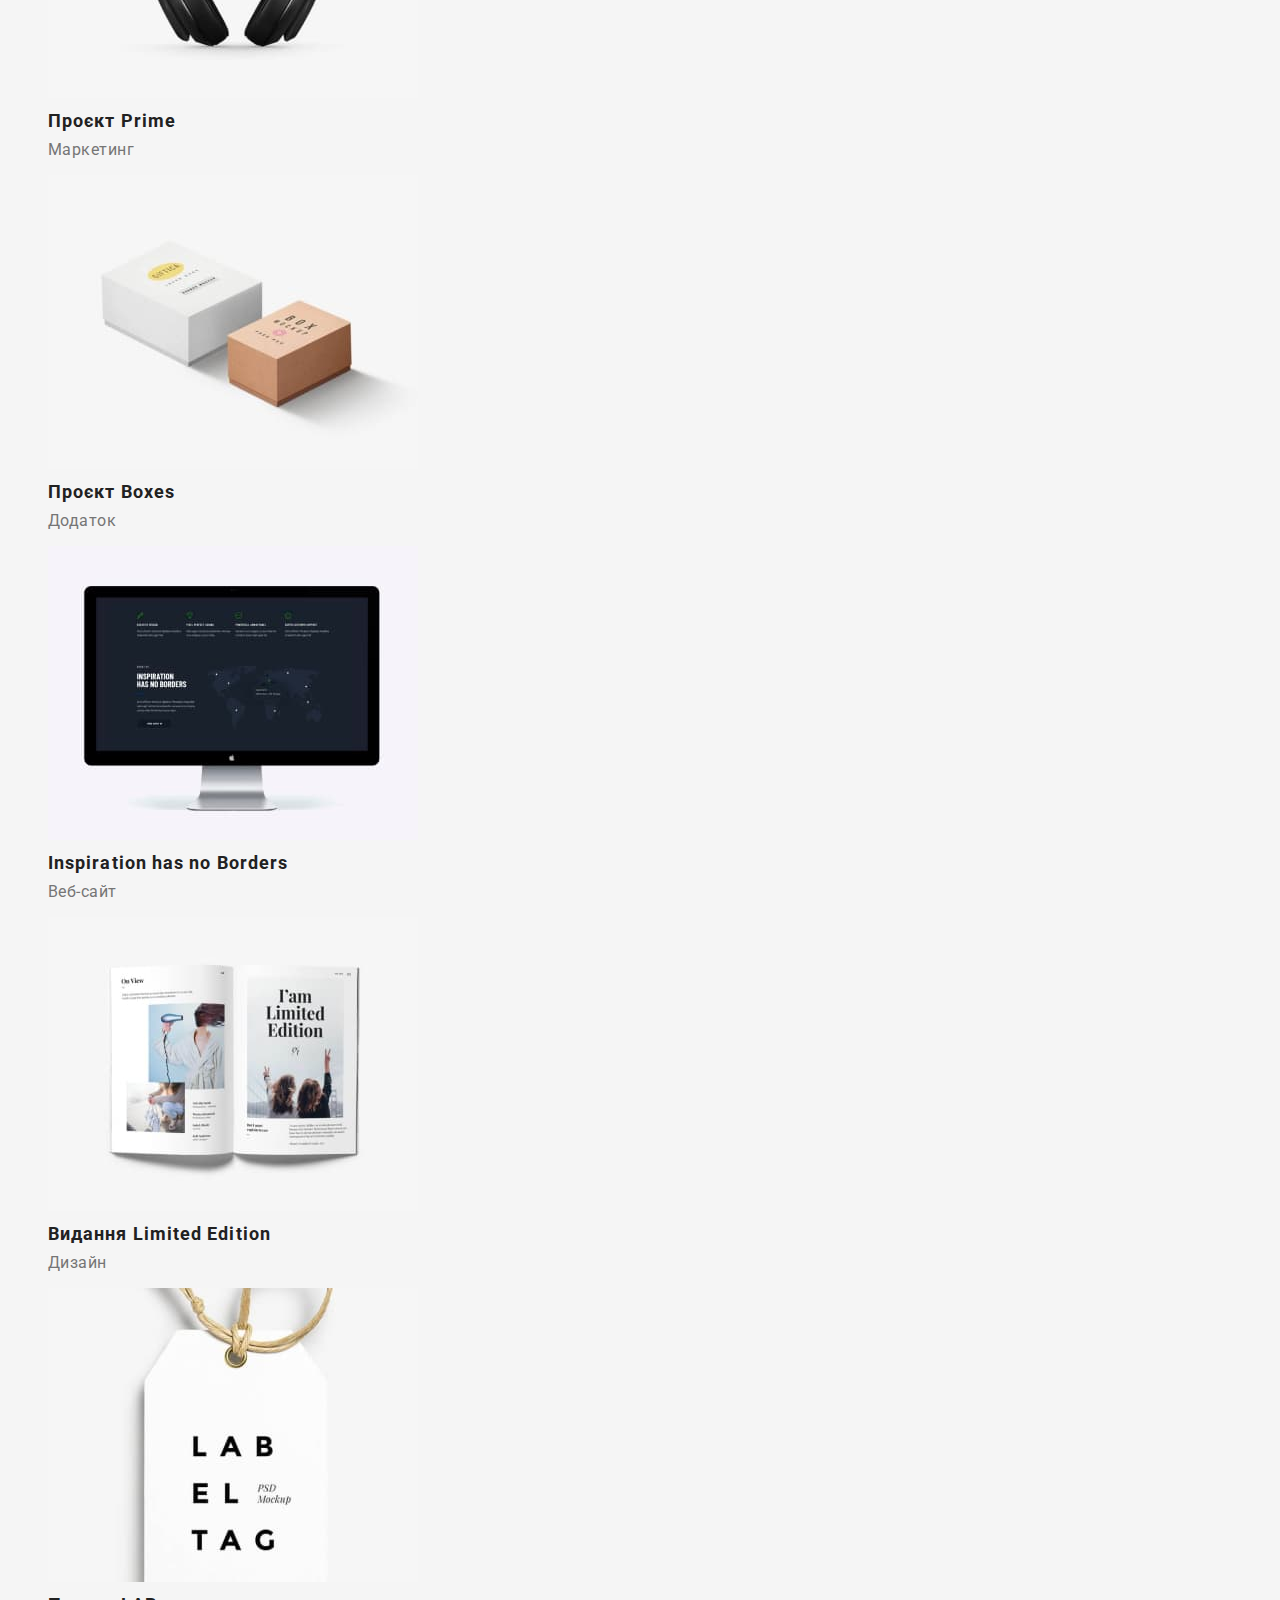
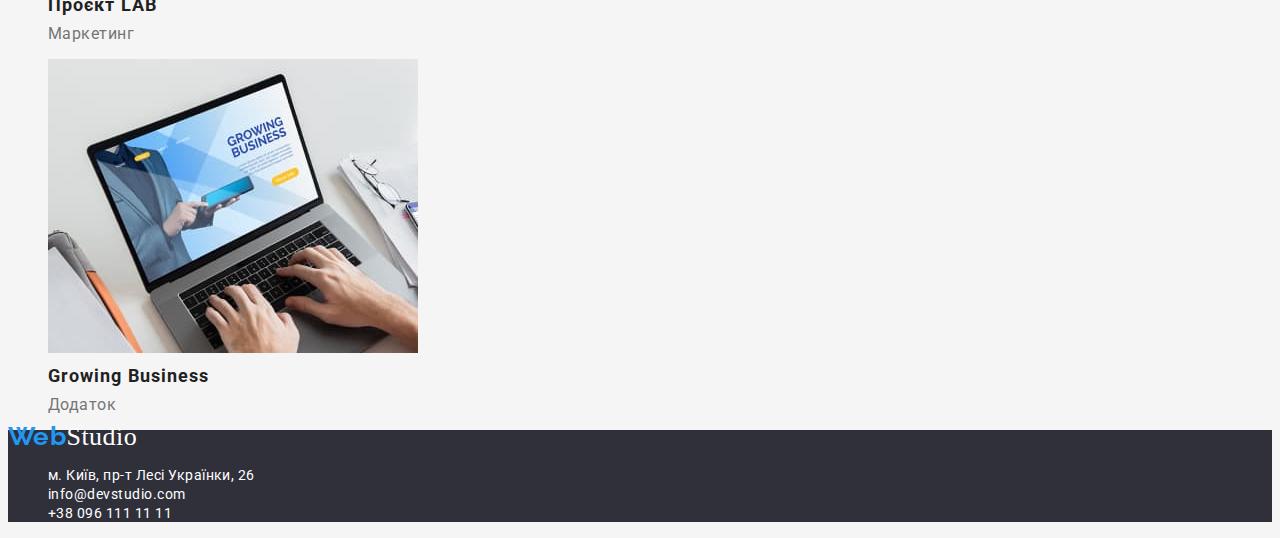
==== commit f7c79cc9: "Внесла зміни у лого" ====
--- a/portfolio.html
+++ b/portfolio.html
@@ -5,9 +5,11 @@
     <meta http-equiv="X-UA-Compatible" content="IE=edge" />
     <meta name="viewport" content="width=device-width, initial-scale=1.0" />
     <title>Document</title>
-    <link rel="preconnect" href="https://fonts.googleapis.com">
-<link rel="preconnect" href="https://fonts.gstatic.com" crossorigin>
-<link href="https://fonts.googleapis.com/css2?family=Oleo+Script:wght@700&family=Raleway&family=Roboto:wght@400;500;700;900&display=swap" rel="stylesheet">
+    <link rel="preconnect" href="https://fonts.googleapis.com" />
+    <link rel="preconnect" href="https://fonts.gstatic.com" crossorigin />
+    <link
+      href="https://fonts.googleapis.com/css2?family=Oleo+Script&family=Raleway:wght@700&family=Roboto:wght@400;500;700;900&display=swap"
+      rel="stylesheet"
     />
     <link rel="stylesheet" href="./css/styles.css" />
   </head>
--- a/css/styles.css
+++ b/css/styles.css
@@ -72,7 +72,6 @@
   font-weight: 700;
   font-size: 26px;
   line-height: 1.19px;
- 
 }
 /* Хедер Посилання на інші сторінки сайту емейл та телефон */
 
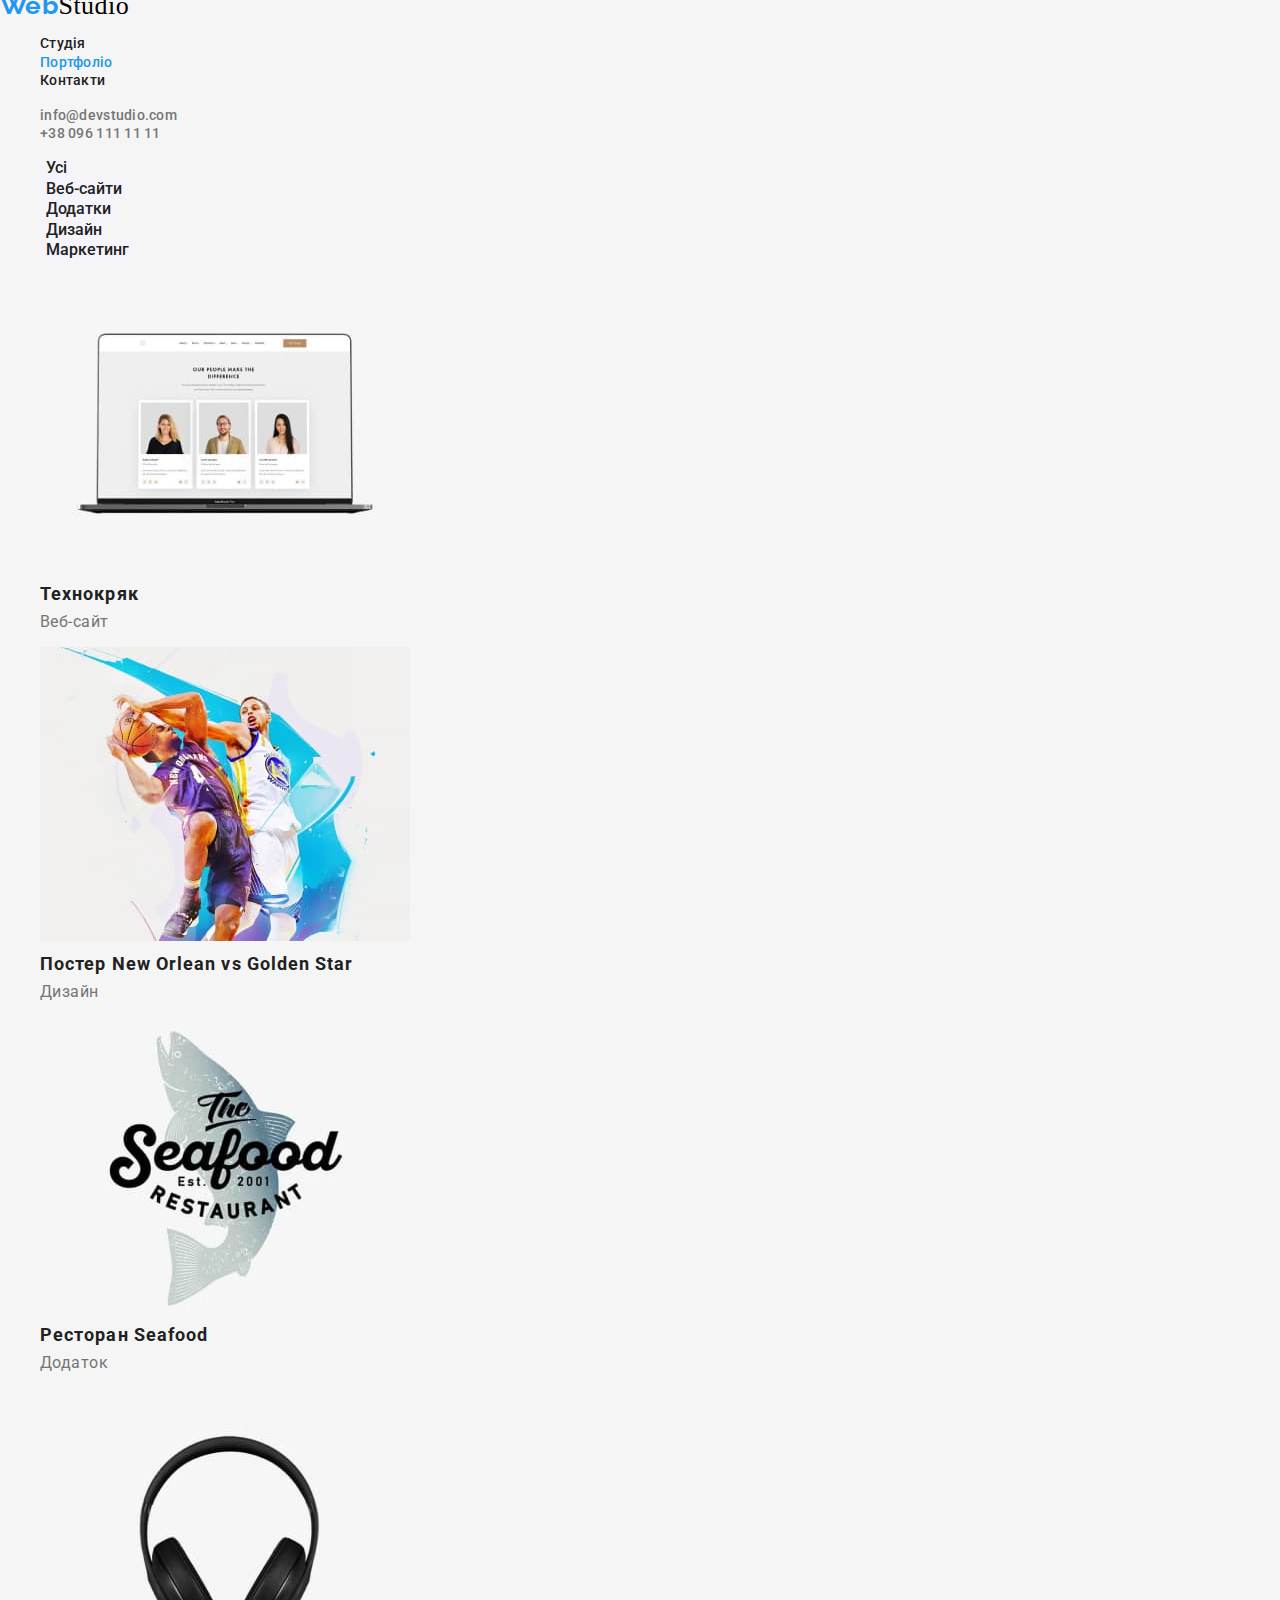
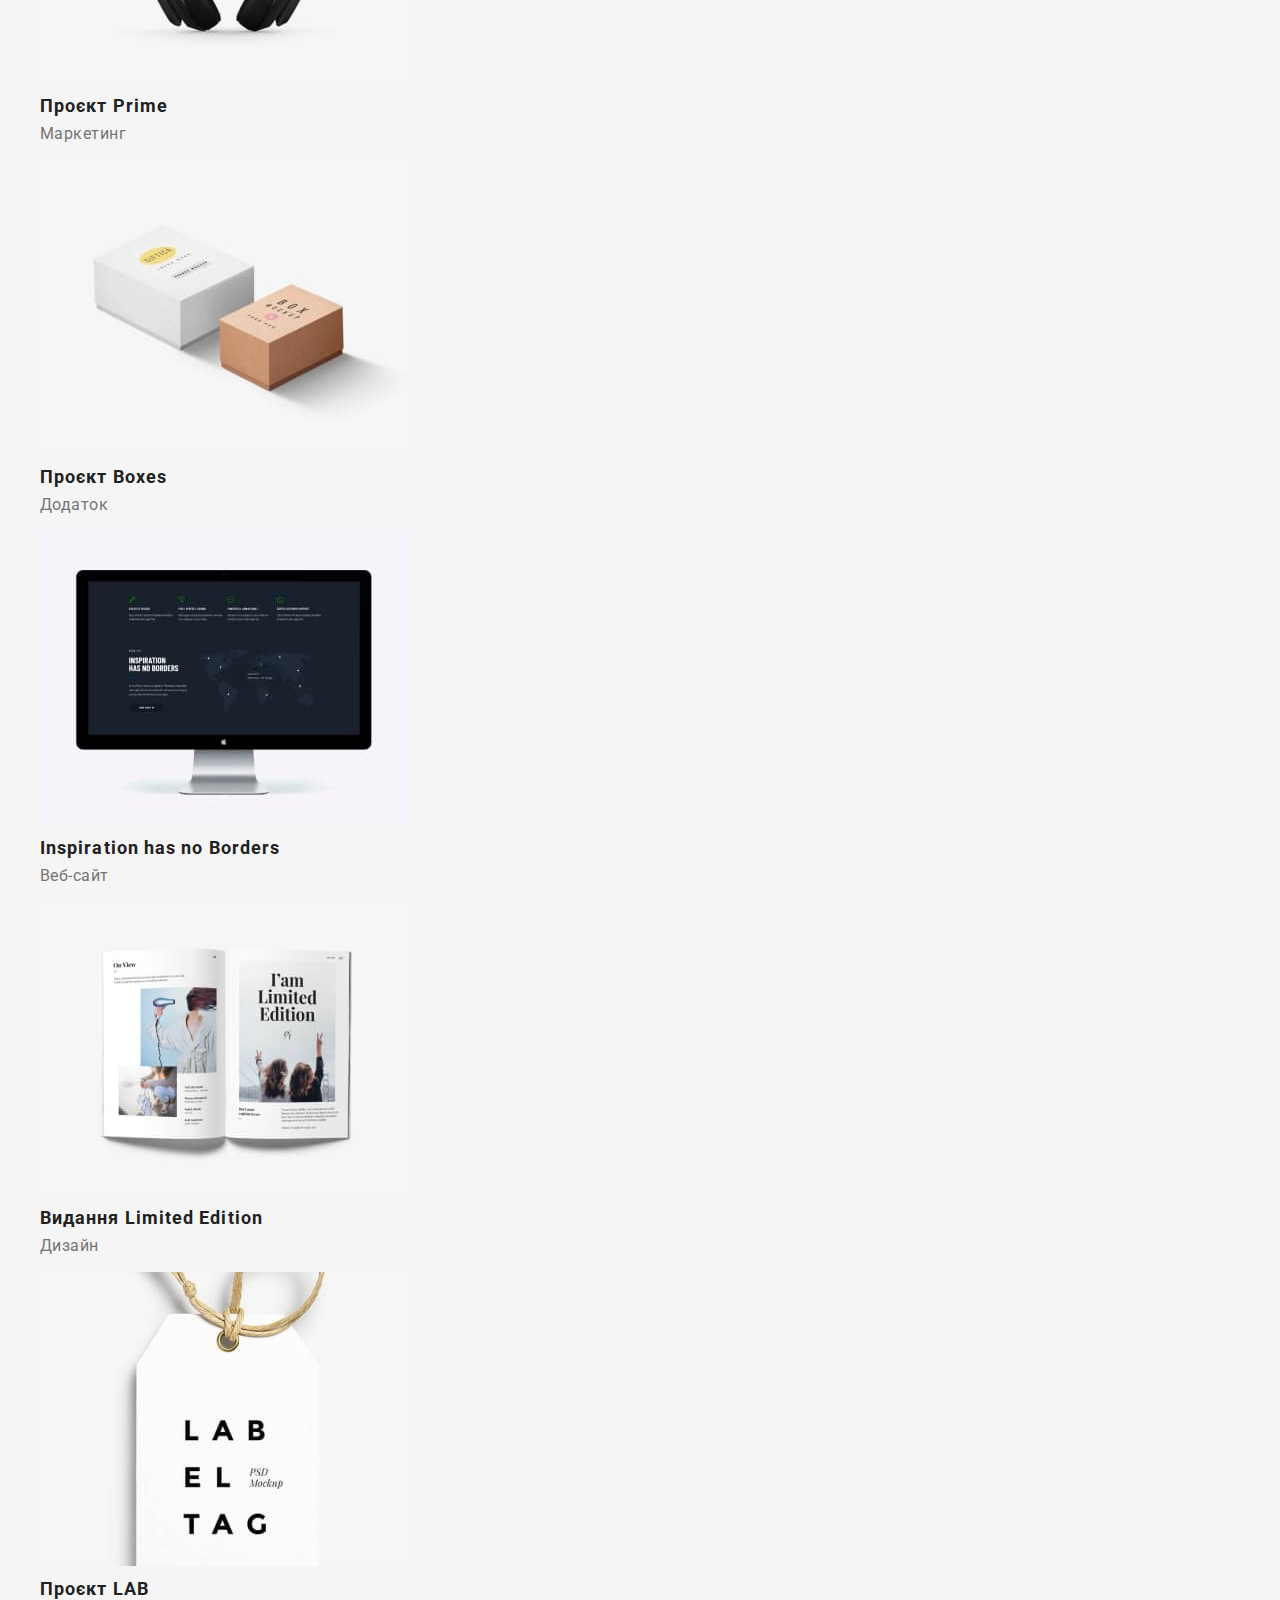
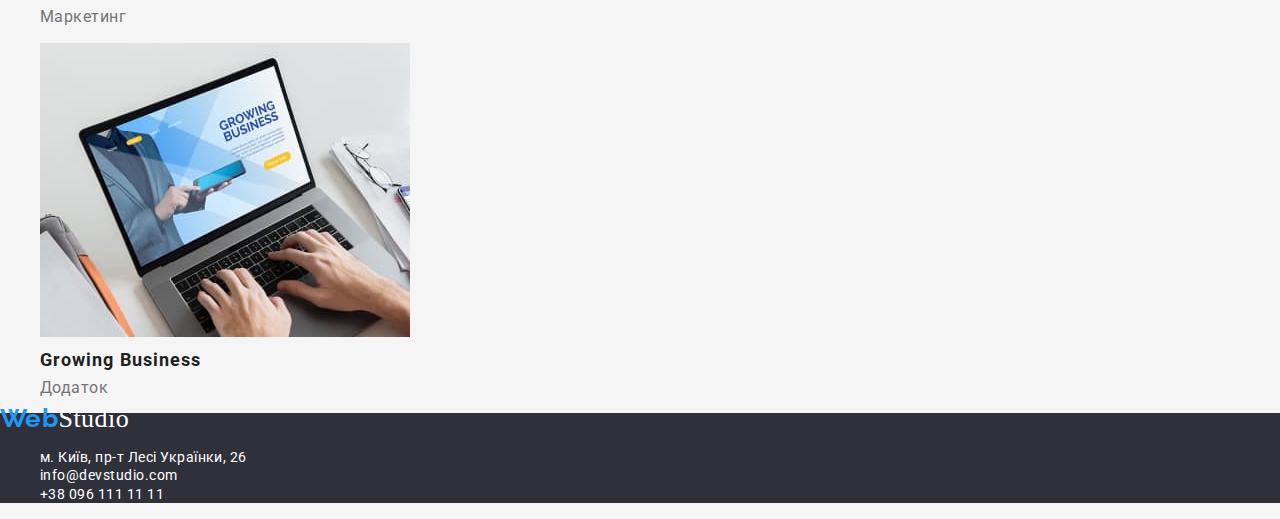
==== commit 56f86375: "Додала нормалізатор" ====
--- a/portfolio.html
+++ b/portfolio.html
@@ -11,6 +11,10 @@
       href="https://fonts.googleapis.com/css2?family=Oleo+Script&family=Raleway:wght@700&family=Roboto:wght@400;500;700;900&display=swap"
       rel="stylesheet"
     />
+    <link
+    rel="stylesheet"
+    href="https://cdnjs.cloudflare.com/ajax/libs/modern-normalize/1.0.0/modern-normalize.min.css"
+  />
     <link rel="stylesheet" href="./css/styles.css" />
   </head>
   <body class="page">
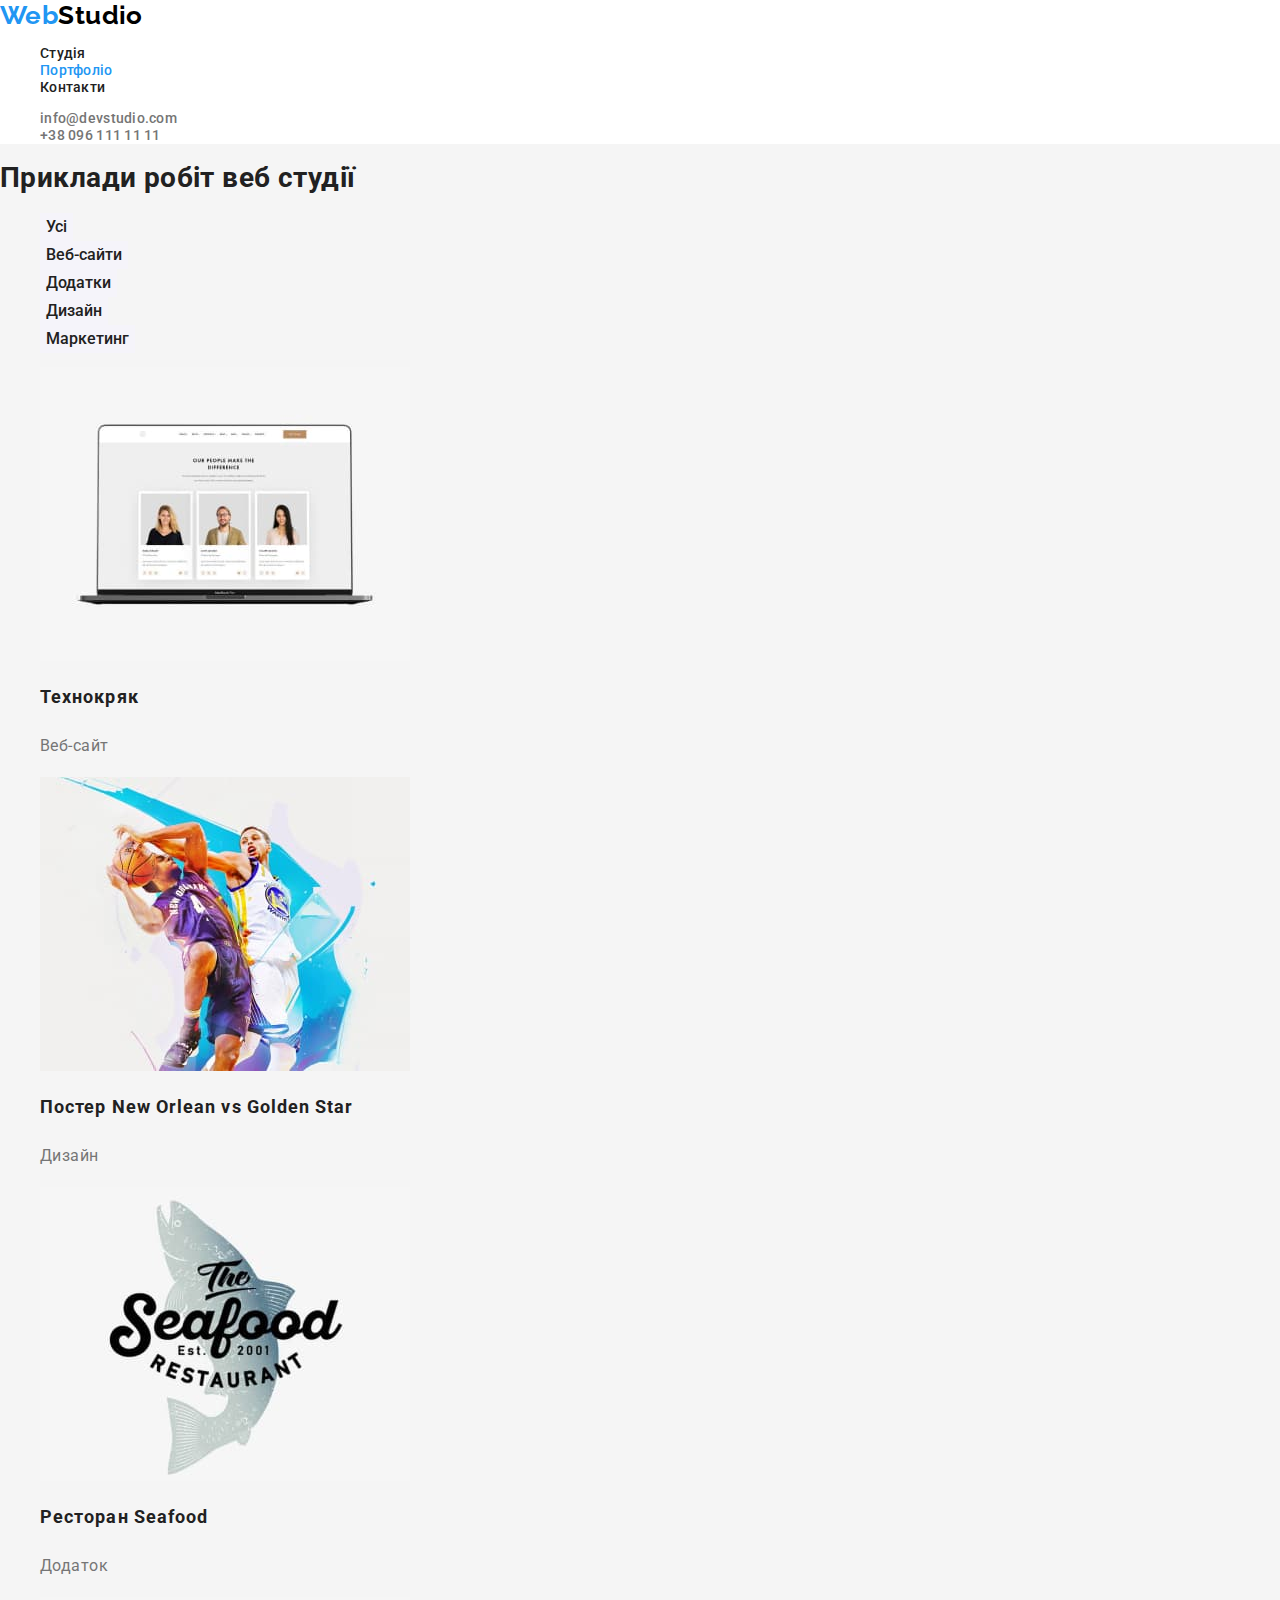
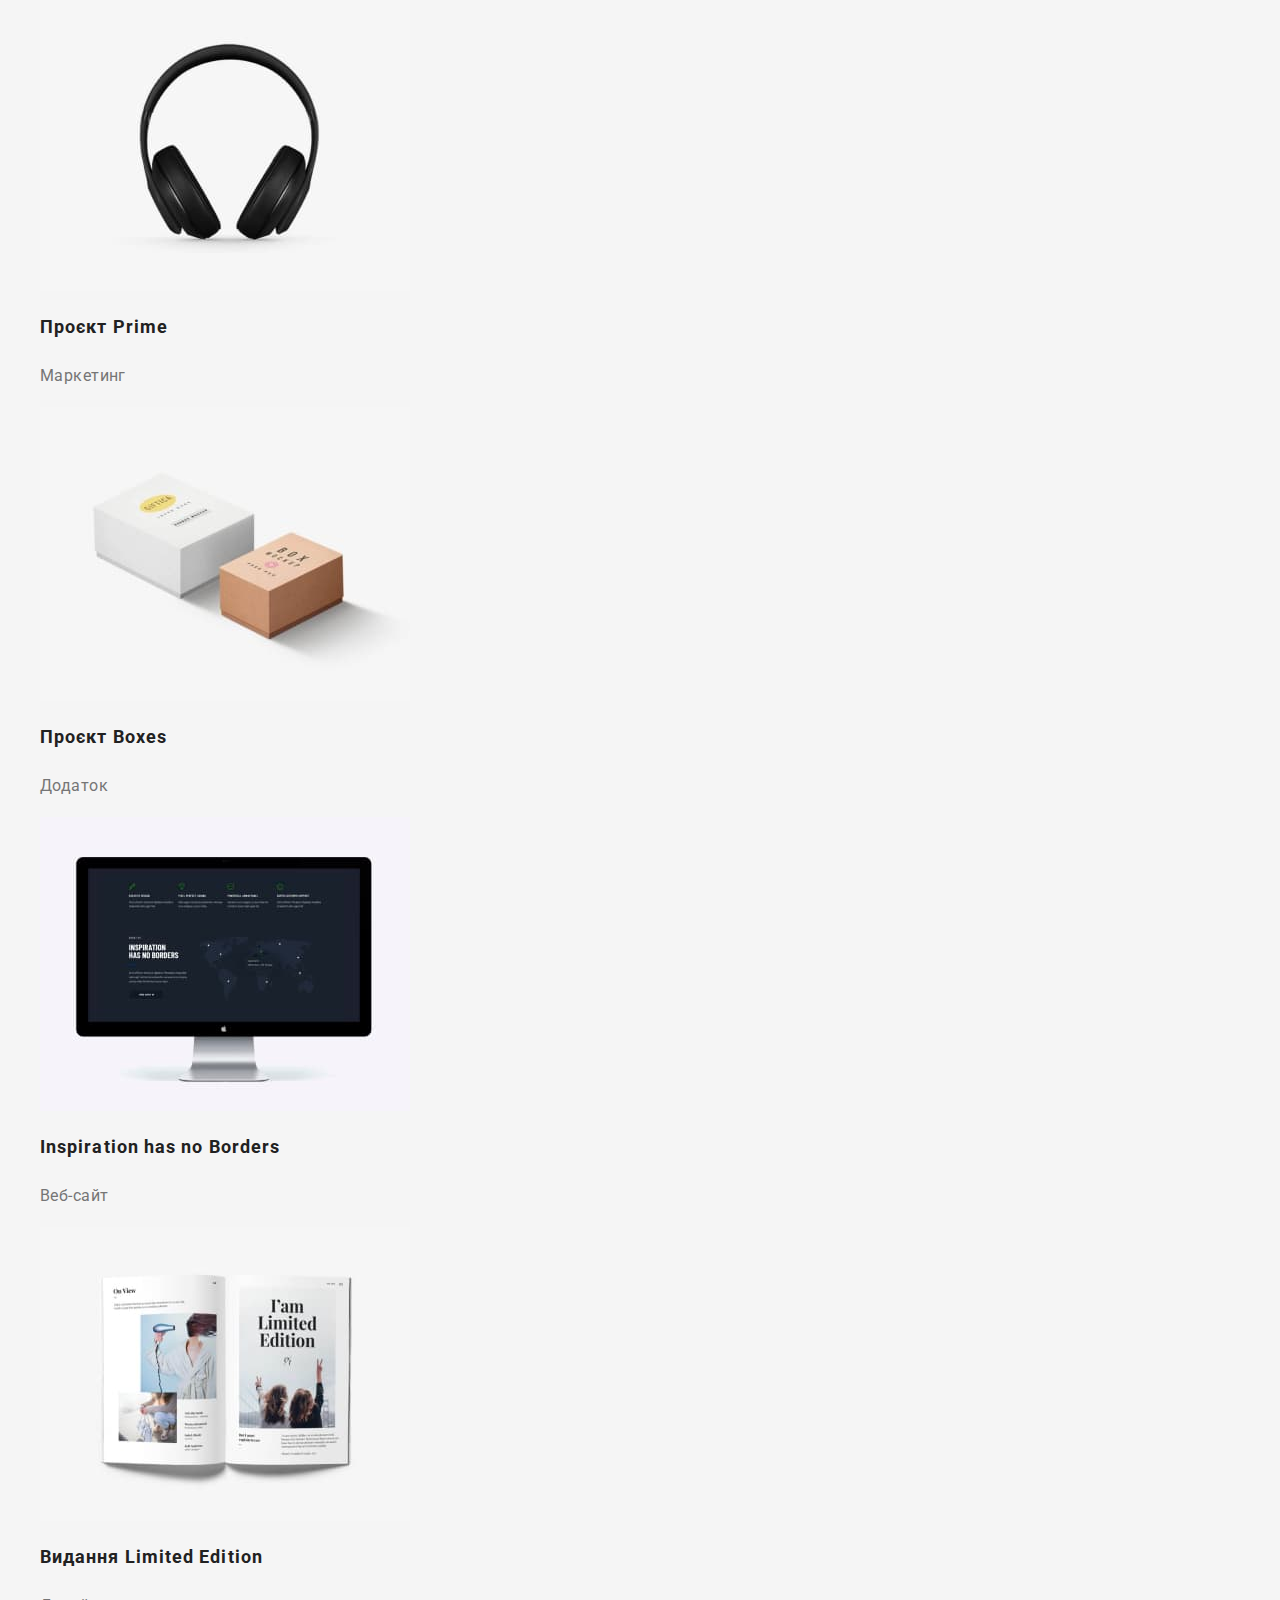
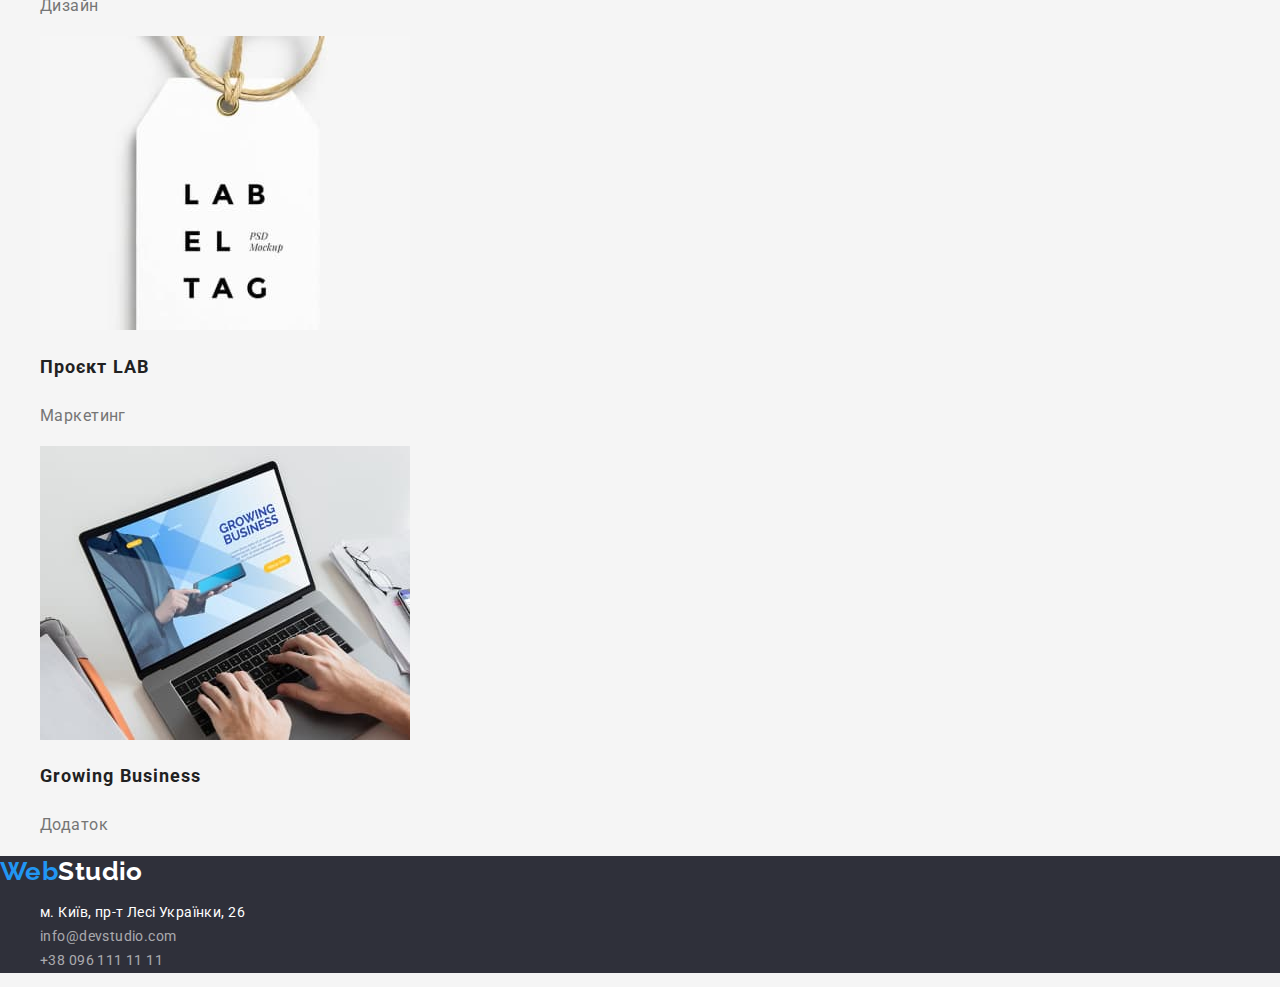
==== commit af2cff0b: "Внесла виправлення" ====
--- a/portfolio.html
+++ b/portfolio.html
@@ -12,13 +12,13 @@
       rel="stylesheet"
     />
     <link
-    rel="stylesheet"
-    href="https://cdnjs.cloudflare.com/ajax/libs/modern-normalize/1.0.0/modern-normalize.min.css"
-  />
+      rel="stylesheet"
+      href="https://cdnjs.cloudflare.com/ajax/libs/modern-normalize/1.0.0/modern-normalize.min.css"
+    />
     <link rel="stylesheet" href="./css/styles.css" />
   </head>
   <body class="page">
-    <header>
+    <header class="header">
       <a href="/" class="logo"><span class="partlogo">Web</span>Studio</a>
       <nav>
         <ul class="site-nav">
@@ -35,7 +35,7 @@
 
     <main>
       <section class="section-examples">
-        <!-- <h2>Приклади робіт веб студії</h2> -->
+        <h1>Приклади робіт веб студії</h1>
         <ul>
           <li><button type="button" class="second-button">Усі</button></li>
           <li><button type="button" class="second-button">Веб-сайти</button></li>
@@ -54,7 +54,7 @@
               />
             </a>
             <div>
-              <h3 class="title examples">Технокряк</h3>
+              <h2 class="title examples">Технокряк</h2>
               <p class="title-text">Веб-сайт</p>
             </div>
           </li>
@@ -68,7 +68,7 @@
               />
             </a>
             <div>
-              <h3 class="title examples">Постер New Orlean vs Golden Star</h3>
+              <h2 class="title examples">Постер New Orlean vs Golden Star</h2>
               <p class="title-text">Дизайн</p>
             </div>
           </li>
@@ -82,7 +82,7 @@
               />
             </a>
             <div>
-              <h3 class="title examples">Ресторан Seafood</h3>
+              <h2 class="title examples">Ресторан Seafood</h2>
               <p class="title-text">Додаток</p>
             </div>
           </li>
@@ -96,7 +96,7 @@
               />
             </a>
             <div>
-              <h3 class="title examples">Проєкт Prime</h3>
+              <h2 class="title examples">Проєкт Prime</h2>
               <p class="title-text">Маркетинг</p>
             </div>
           </li>
@@ -110,7 +110,7 @@
               />
             </a>
             <div>
-              <h3 class="title examples">Проєкт Boxes</h3>
+              <h2 class="title examples">Проєкт Boxes</h2>
               <p class="title-text">Додаток</p>
             </div>
           </li>
@@ -124,7 +124,7 @@
               />
             </a>
             <div>
-              <h3 class="title examples">Inspiration has no Borders</h3>
+              <h2 class="title examples">Inspiration has no Borders</h2>
               <p class="title-text">Веб-сайт</p>
             </div>
           </li>
@@ -138,7 +138,7 @@
               />
             </a>
             <div>
-              <h3 class="title examples">Видання Limited Edition</h3>
+              <h2 class="title examples">Видання Limited Edition</h2>
               <p class="title-text">Дизайн</p>
             </div>
           </li>
@@ -152,7 +152,7 @@
               />
             </a>
             <div>
-              <h3 class="title examples">Проєкт LAB</h3>
+              <h2 class="title examples">Проєкт LAB</h2>
               <p class="title-text">Маркетинг</p>
             </div>
           </li>
@@ -166,7 +166,7 @@
               />
             </a>
             <div>
-              <h3 class="title examples">Growing Business</h3>
+              <h2 class="title examples">Growing Business</h2>
               <p class="title-text">Додаток</p>
             </div>
           </li>
--- a/css/styles.css
+++ b/css/styles.css
@@ -12,40 +12,15 @@
 .page {
   background-color: var(--background-color);
   color: var(--primary-text-color);
-  font-family: Roboto, sans-serif;
-  font-weight: 400;
-  font-size: 16px;
+  font-family: 'Roboto', sans-serif;
+  font-size: 14px;
   letter-spacing: 0.03em;
 }
 button {
   font-family: inherit;
-  font-size: inherit;
+  font-size: 16px;
   color: inherit;
   cursor: pointer;
-}
-
-.section-title {
-  font-weight: 700;
-  font-size: 36px;
-  line-height: 1.17px;
-}
-
-.title.examples {
-  font-weight: 700;
-  font-size: 18px;
-  line-height: 2px;
-  letter-spacing: 0.06em;
-}
-
-.section .title {
-  font-weight: 500;
-  line-height: 1.19px;
-  letter-spacing: 0.03em;
-}
-
-.title-text,
-.site-nav .contact {
-  color: var(--title-text-color);
 }
 
 /* Хедер */
@@ -53,32 +28,34 @@
   background-color: var(--white-text-color);
 }
 .logo,
-.logo-footer {
-  font-family: Oleo Scrip, cursive;
+.logo-footer,
+.partlogo {
+  font-family: 'Raleway', sans-serif;
   text-decoration: none;
-  font-weight: 400;
+  font-weight: 700;
   font-size: 26px;
-  line-height: 1.38px;
+  line-height: 1.19;
 }
 .logo {
   color: #000000;
 }
-.logo-footer {
-color: var(--white-text-color);}
+.logo-footer,
+.address-footer {
+  color: var(--white-text-color);
+}
 .partlogo {
   color: var(--accent-color);
-  font-family: Raleway, sans-serif;
-  text-decoration: none;
-  font-weight: 700;
-  font-size: 26px;
-  line-height: 1.19px;
 }
 /* Хедер Посилання на інші сторінки сайту емейл та телефон */
 
 .site-nav .link {
   color: var(--primary-text-color);
 }
-
+.site-nav .contact {
+  color: var(--title-text-color);
+}
+.second-button:focus,
+.second-button:hover,
 .site-nav .contact:focus,
 .site-nav .contact:hover,
 .site-nav .link:hover,
@@ -89,17 +66,14 @@
 .mail-footer:focus,
 .mail-footer:hover,
 .tel-footer:focus,
-.tel-footer:hover
-{
+.tel-footer:hover {
   color: var(--accent-color);
 }
 
 .site-nav .link,
 .site-nav .contact {
-  font-family: Roboto, sans-serif;
   font-weight: 500;
-  font-size: 14px;
-  line-height: 1.14px;
+  line-height: 1.14;
   letter-spacing: 0.02em;
   text-decoration: none;
 }
@@ -107,7 +81,51 @@
 ul {
   list-style: none;
 }
+/* Переваги веб студії h3*/
 
+.title-capletters {
+  font-weight: 700;
+  font-size: 14px;
+  line-height: 1.14;
+  text-transform: uppercase;
+}
+
+/* h2  */
+.section-title {
+  font-weight: 700;
+  font-size: 36px;
+  line-height: 1.17;
+}
+
+.title-text,
+.site-nav .contact {
+  color: var(--title-text-color);
+}
+
+/* Наша команда */
+.section-team .title {
+  font-weight: 500;
+  font-size: 16px;
+  line-height: 1.9;
+}
+
+.section-team .title-text {
+  font-size: 16px;
+  line-height: 1.19;
+}
+
+/* Приклади робіт */
+.title.examples {
+  font-weight: 700;
+  font-size: 18px;
+  line-height: 2;
+  letter-spacing: 0.06em;
+}
+
+.section-examples .title-text {
+  font-size: 16px;
+  line-height: 1.87;
+}
 /* Hero */
 /* Ефективні рішення для вашого бізнесу */
 .hero,
@@ -118,13 +136,12 @@
   color: var(--white-text-color);
   font-weight: 900;
   font-size: 44px;
-  line-height: 1.36px;
+  line-height: 1.36;
   /* text-align: center; */
   letter-spacing: 0.06em;
 }
 
-.main-headline,
-.title.capital-letters {
+.main-headline {
   text-transform: uppercase;
 }
 
@@ -133,10 +150,14 @@
 .second-button {
   background-color: var(--section-background-color);
   font-weight: 500;
+  line-height: 1.62;
   border: none;
 }
-.second-button:hover,
+
 .main-button {
+  font-weight: 700;
+  line-height: 1.87;
+  letter-spacing: 0.06em;
   color: var(--white-text-color);
   background-color: var(--accent-color);
 }
@@ -144,9 +165,13 @@
 .address-footer,
 .mail-footer,
 .tel-footer {
-  color: var(--white-text-color);
-  font-family: Roboto, sans-serif;;
+  font-family: 'Roboto', sans-serif;
   font-size: 14px;
+  line-height: 1.71;
   text-decoration: none;
   font-style: normal;
-}+}
+.mail-footer,
+.tel-footer {
+  color: rgba(255, 255, 255, 0.6);
+}
